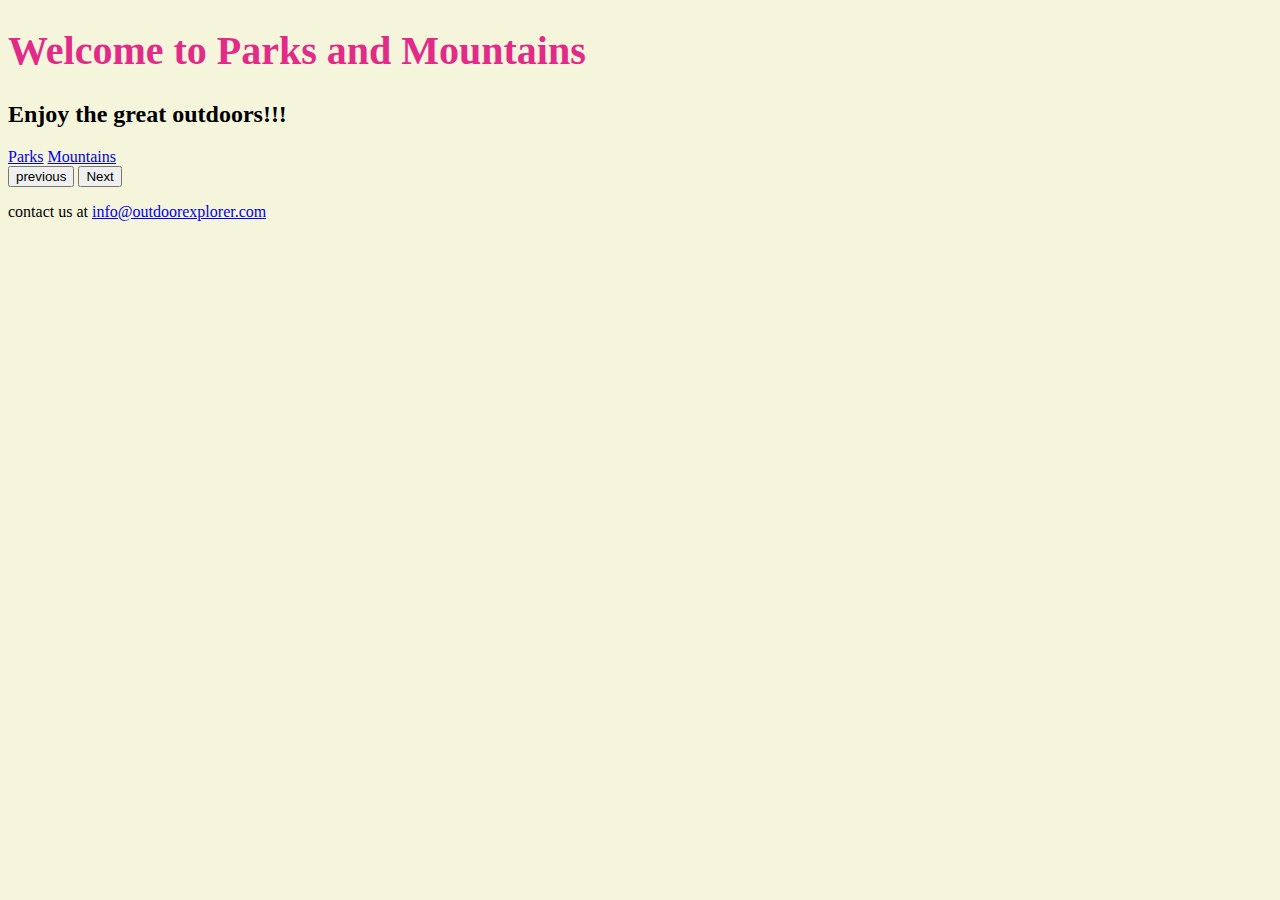
==== Capstone2/index.html @ 16a5cd6e "dv" ====
<!DOCTYPE html>
<html lang="en">
<head>
    <meta charset="UTF-8">
    <meta name="viewport" content="width=device-width, initial-scale=1.0">
    <title>home</title>
    <link rel="stylesheet" href="./main.css">
    <script src="./scripts/locationData.js"></script>
    <script src="./scripts/nationalParkData.js"></script>
    <script src="./scripts/parkTypeData.js"></script>
</head>
<body>
    
</body>
</html>
<h1>Welcome to Parks and Mountains</h1>
<h2>Enjoy the great outdoors!!!</h2>

<a href="parks.html">Parks</a>
<a href="mountains.html">Mountains</a>

</body>

</html>
</nav>
<main>
    <section id="slider-container">
        <!--images will be added dynamically here
        -->
        </section>
        <button onclick="preSlide()">previous</button>
        <button onclick="nextSlide()">Next</button>
        </main>
        <footer>
<p>contact us at <a href="mailto:info@doorexplorer.com">info@outdoorexplorer.com</a></p>
</footer>
<body>
    <html>
---- Capstone2/main.css ----
body{
    background-color: beige;
    font-family: "Times New Roman",Times serif;
}

h1{
color:rgb(226, 43, 137);
font-size:40px;
}

.navone{
    background-color: #FFFFFF;
    border: 8px solid;
    border-radius: 30px;
    box-shadow: #a9a9a9 4px 4px 0 0;
    color: #43151c;
    cursor: pointer;
    display: inline-block;
    font-weight: 600;
    font-size: 5px;
    padding: 0 90px;
    line-height: 70px;
    margin-left: 50px;
    margin-top: 10px;
    text-decoration: none;
}
.button{
    font-size: 50px;
    text-decoration: none;
}

.navtwo{
    background-color: #FFFFFF;
    border: 8px solid;
    border-radius: 30px;
    box-shadow: #A9a9a9;
    color: #433715;
    cursor: pointer;
    display: inline-block;
    font-weight: 600;
    
}
}
}
}

}
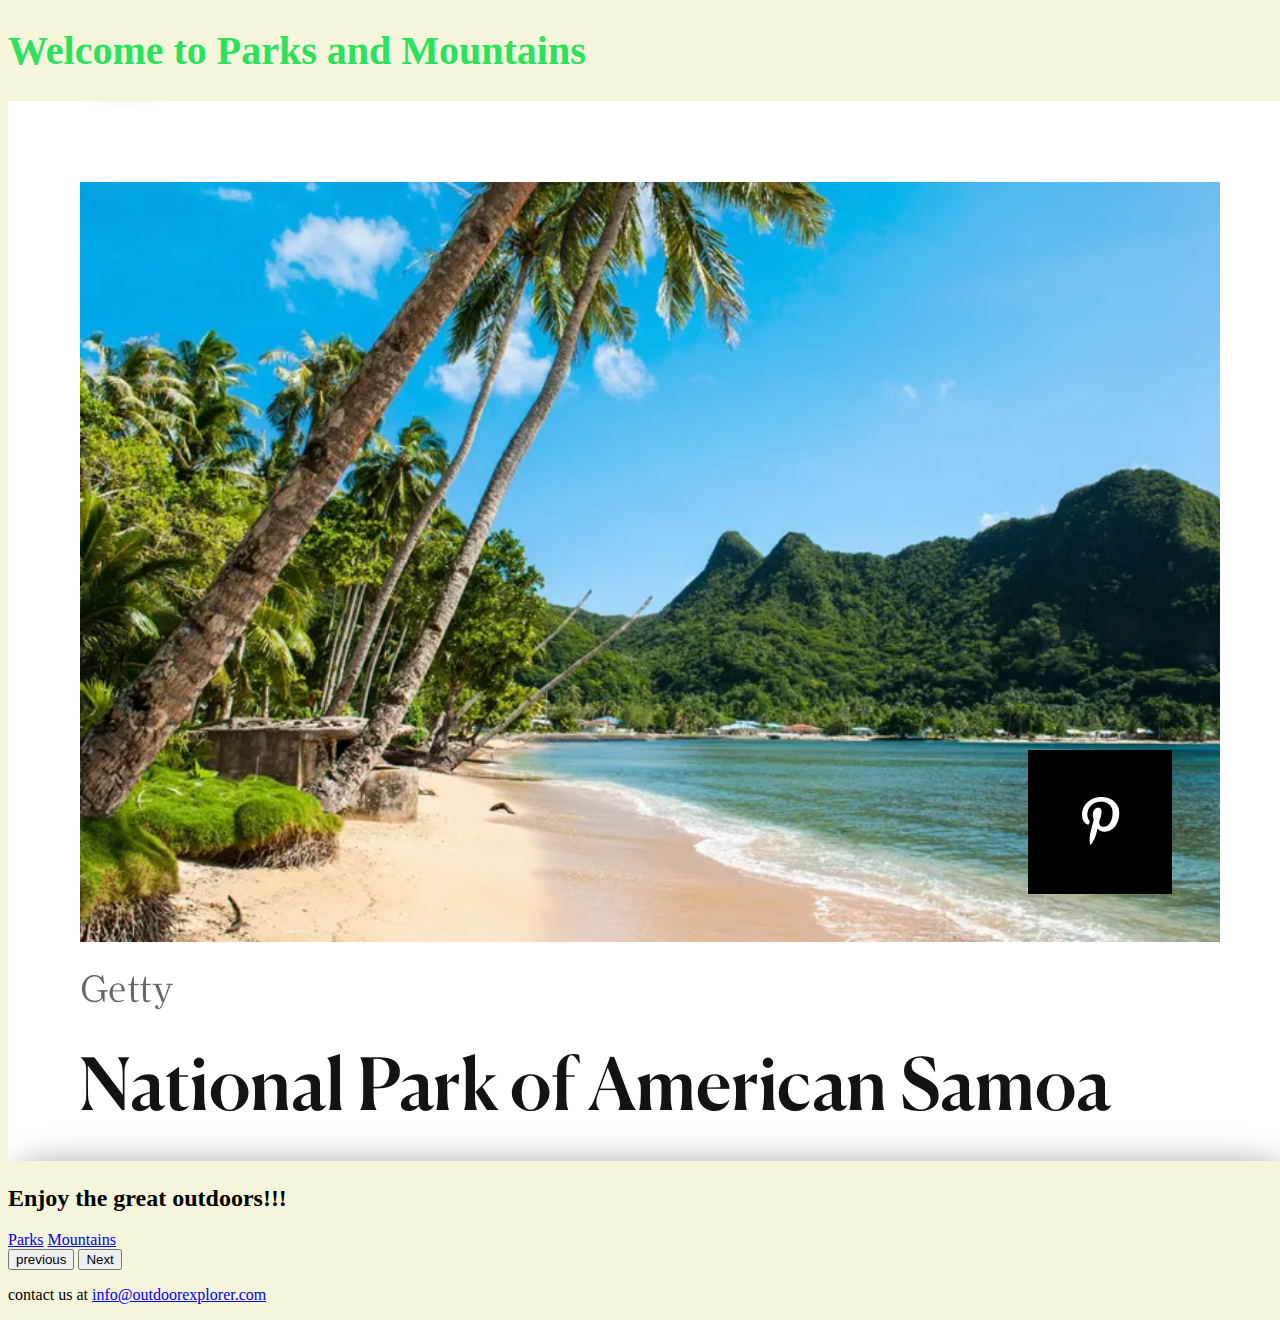
==== commit d15e8136: "hello" ====
--- a/Capstone2/index.html
+++ b/Capstone2/index.html
@@ -14,6 +14,7 @@
 </body>
 </html>
 <h1>Welcome to Parks and Mountains</h1>
+<img src="./images/Park.jpg">
 <h2>Enjoy the great outdoors!!!</h2>
 
 <a href="parks.html">Parks</a>
--- a/Capstone2/main.css
+++ b/Capstone2/main.css
@@ -4,16 +4,16 @@
 }
 
 h1{
-color:rgb(226, 43, 137);
+color:rgb(43, 226, 92);
 font-size:40px;
 }
 
 .navone{
-    background-color: #FFFFFF;
+    background-color: #ffffff;
     border: 8px solid;
     border-radius: 30px;
     box-shadow: #a9a9a9 4px 4px 0 0;
-    color: #43151c;
+    color: #431533;
     cursor: pointer;
     display: inline-block;
     font-weight: 600;
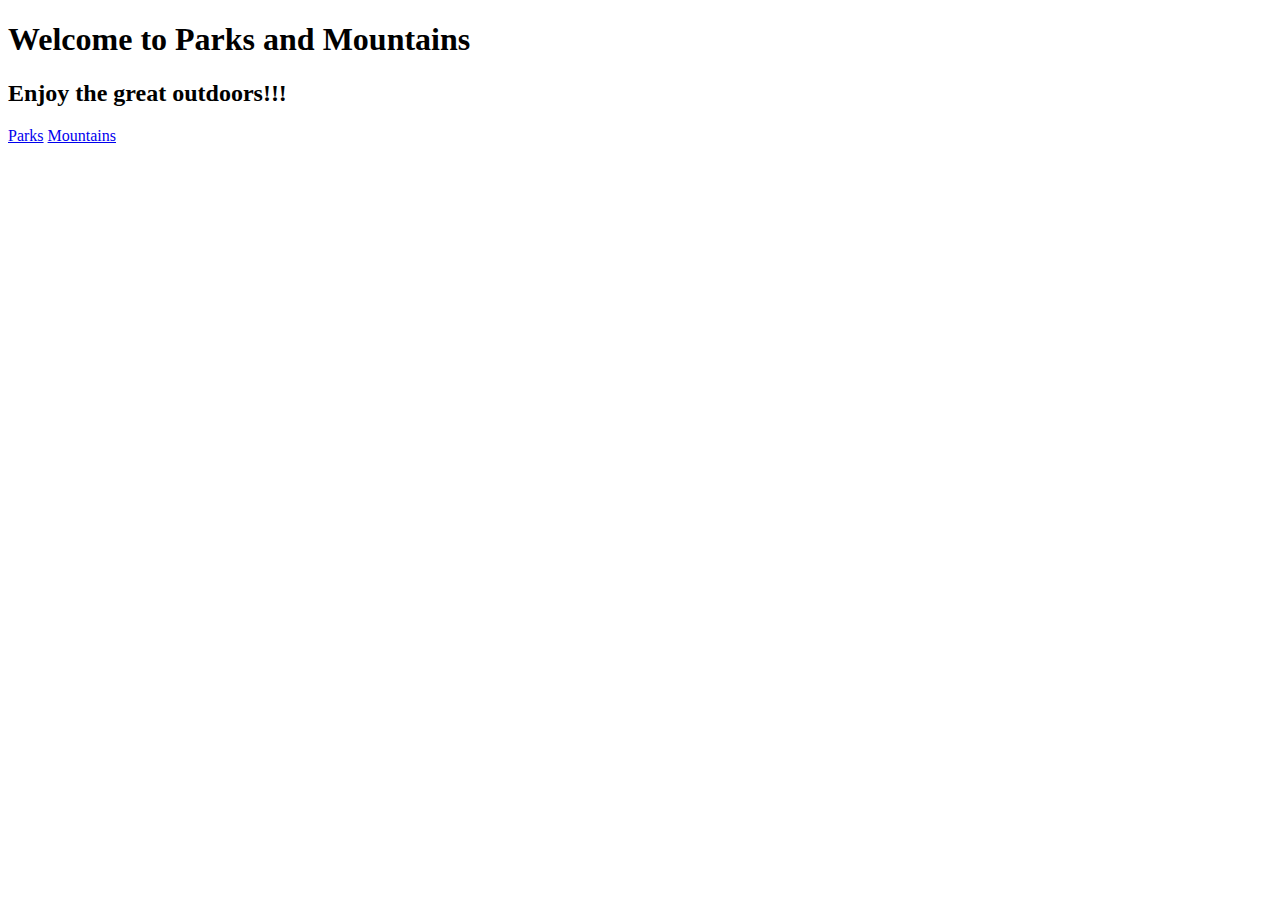
==== commit c233bdff: "hello" ====
--- a/Capstone2/index.html
+++ b/Capstone2/index.html
@@ -3,37 +3,19 @@
 <head>
     <meta charset="UTF-8">
     <meta name="viewport" content="width=device-width, initial-scale=1.0">
-    <title>home</title>
-    <link rel="stylesheet" href="./main.css">
-    <script src="./scripts/locationData.js"></script>
-    <script src="./scripts/nationalParkData.js"></script>
-    <script src="./scripts/parkTypeData.js"></script>
+    <title>Home</title>
+
+    <link href="https://cdn.jsdelivr.net/npm/bootstrap@5.3.2/dist/css/bootstrap.min.css" rel="stylesheet" integrity="sha384-T3c6CoIi6uLrA9TneNEoa7RxnatzjcDSCmG1MXxSR1GAsXEV/Dwwykc2MPK8M2HN" crossorigin="anonymous">
+    <link rel="stylesheet" href="./styles/main.css">
+    <script src="https://cdn.jsdelivr.net/npm/bootstrap@5.3.2/dist/js/bootstrap.bundle.min.js" integrity="sha384-C6RzsynM9kWDrMNeT87bh95OGNyZPhcTNXj1NW7RuBCsyN/o0jlpcV8Qyq46cDfL" crossorigin="anonymous"></script>
+
+    <script src="./scripts/main.js"></script>
 </head>
+
 <body>
-    
+    <h1>Welcome to Parks and Mountains</h1>
+    <h2>Enjoy the great outdoors!!!</h2>
+    <a href="parks.html">Parks</a>
+    <a href="mountains.html">Mountains</a>
 </body>
-</html>
-<h1>Welcome to Parks and Mountains</h1>
-<img src="./images/Park.jpg">
-<h2>Enjoy the great outdoors!!!</h2>
-
-<a href="parks.html">Parks</a>
-<a href="mountains.html">Mountains</a>
-
-</body>
-
-</html>
-</nav>
-<main>
-    <section id="slider-container">
-        <!--images will be added dynamically here
-        -->
-        </section>
-        <button onclick="preSlide()">previous</button>
-        <button onclick="nextSlide()">Next</button>
-        </main>
-        <footer>
-<p>contact us at <a href="mailto:info@doorexplorer.com">info@outdoorexplorer.com</a></p>
-</footer>
-<body>
-    <html>
+</html>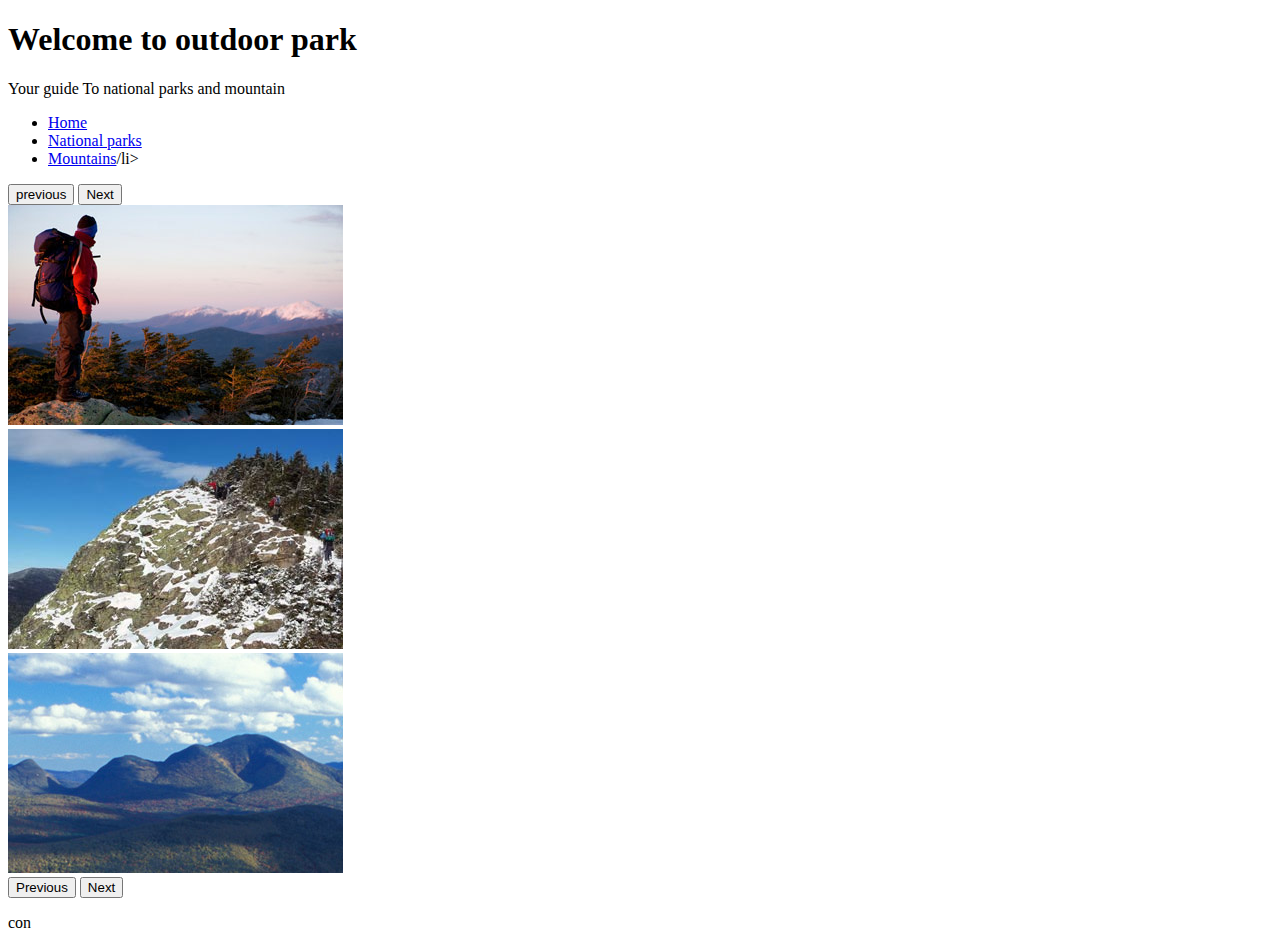
==== commit ae122001: "updates" ====
--- a/Capstone2/index.html
+++ b/Capstone2/index.html
@@ -3,19 +3,53 @@
 <head>
     <meta charset="UTF-8">
     <meta name="viewport" content="width=device-width, initial-scale=1.0">
-    <title>Home</title>
+    <title>Outdoor Park</title>
+    <link rel="stylesheet"href="style.css">
+    <link href="https://cdn.jsdelivr.net/npm/bootstrap@5.3.2/dist/css/bootstrap.min.css" rel="stylesheet" integrity="sha384-T3c6CoIi6uLrA9TneNEoa7RxnatzjcDSCmG1MXxSR1GAsXEV/Dwwykc2MPK8M2HN" crossorigin="anonymous">
+    <script src="https://cdn.jsdelivr.net/npm/bootstrap@5.3.2/dist/js/bootstrap.bundle.min.js" integrity="sha384-C6RzsynM9kWDrMNeT87bh95OGNyZPhcTNXj1NW7RuBCsyN/o0jlpcV8Qyq46cDfL" crossorigin="anonymous"></script>
+    </head>
+    <body>
+        <header>
+            <h1>Welcome to outdoor park</h1>
+            <p>Your guide To national parks and mountain</p>
+            </header>
+            <nav>
+                <ul>
+                    <li><a href="index.html">Home</a></li>
+                    <li><a href="parks.html">National parks</a></li>
+                    <li><a href="mountains.html">Mountains</a>/li>
+                        </ul>
+                        </nav>
+                        <main>
+                        </section id="slider-container">
+                        <!--images will be add dynamically here -->
+                    </section>
+                    <button onclick="prevSlide()">previous</button>
+                    <button onclick="nextSlide()">Next</button>
+                    </main>
+                    <div id="carouselExample" class="carousel slide">
+                        <div class="carousel-inner">
+                          <div class="carousel-item active">
+                            <img src="./images/Bond-StoryImage_3.jpg" class="d-block w-100" alt="...">
+                          </div>
+                          <div class="carousel-item">
+                            <img src="./images/Flume-StoryImg_2.jpg" class="d-block w-100" alt="...">
+                          </div>
+                          <div class="carousel-item">
+                            <img src="./images/Carrigain-StoryImage_2.jpg" class="d-block w-100" alt="...">
+                          </div>
+                        </div>
+                        <button class="carousel-control-prev" type="button" data-bs-target="#carouselExample" data-bs-slide="prev">
+                          <span class="carousel-control-prev-icon" aria-hidden="true"></span>
+                          <span class="visually-hidden">Previous</span>
+                        </button>
+                        <button class="carousel-control-next" type="button" data-bs-target="#carouselExample" data-bs-slide="next">
+                          <span class="carousel-control-next-icon" aria-hidden="true"></span>
+                          <span class="visually-hidden">Next</span>
+                        </button>
+                      </div>
+                    <footer>
+                        <p>con</p>
+                        
 
-    <link href="https://cdn.jsdelivr.net/npm/bootstrap@5.3.2/dist/css/bootstrap.min.css" rel="stylesheet" integrity="sha384-T3c6CoIi6uLrA9TneNEoa7RxnatzjcDSCmG1MXxSR1GAsXEV/Dwwykc2MPK8M2HN" crossorigin="anonymous">
-    <link rel="stylesheet" href="./styles/main.css">
-    <script src="https://cdn.jsdelivr.net/npm/bootstrap@5.3.2/dist/js/bootstrap.bundle.min.js" integrity="sha384-C6RzsynM9kWDrMNeT87bh95OGNyZPhcTNXj1NW7RuBCsyN/o0jlpcV8Qyq46cDfL" crossorigin="anonymous"></script>
-
-    <script src="./scripts/main.js"></script>
-</head>
-
-<body>
-    <h1>Welcome to Parks and Mountains</h1>
-    <h2>Enjoy the great outdoors!!!</h2>
-    <a href="parks.html">Parks</a>
-    <a href="mountains.html">Mountains</a>
-</body>
-</html>+   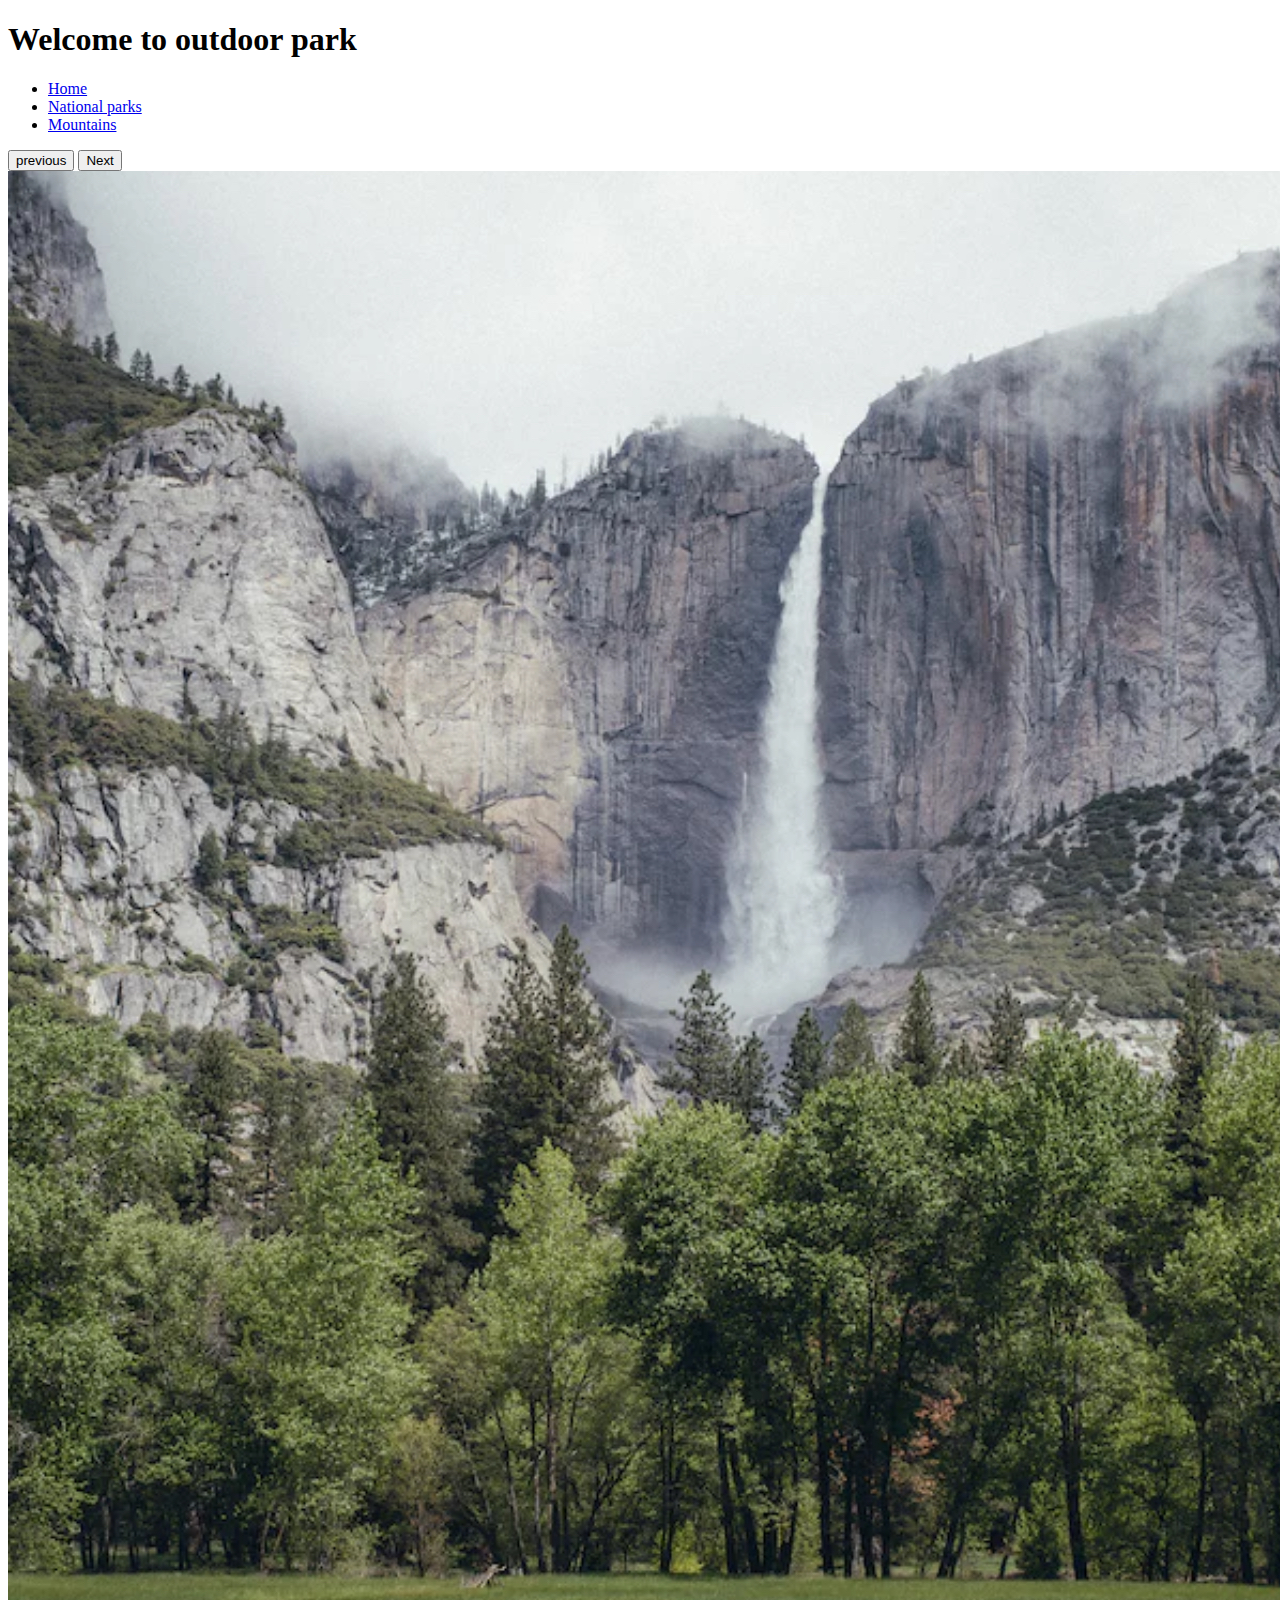
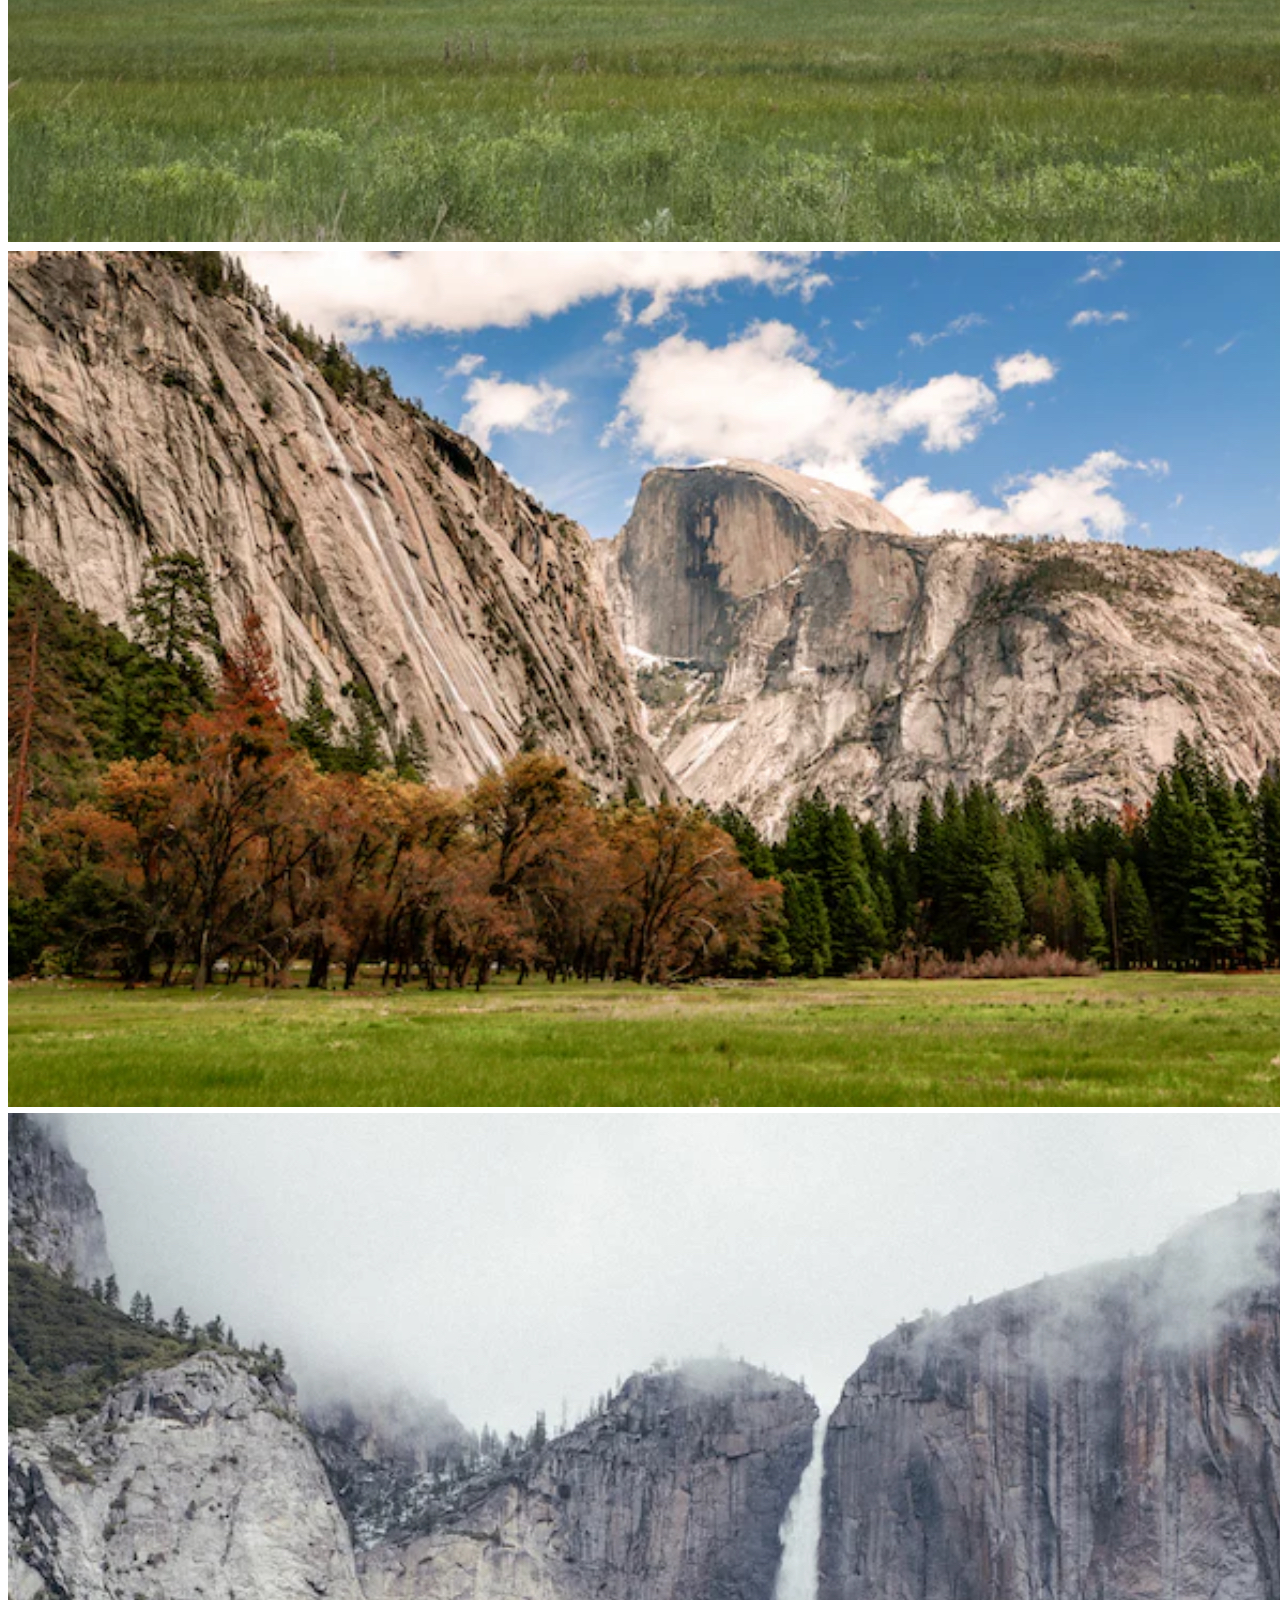
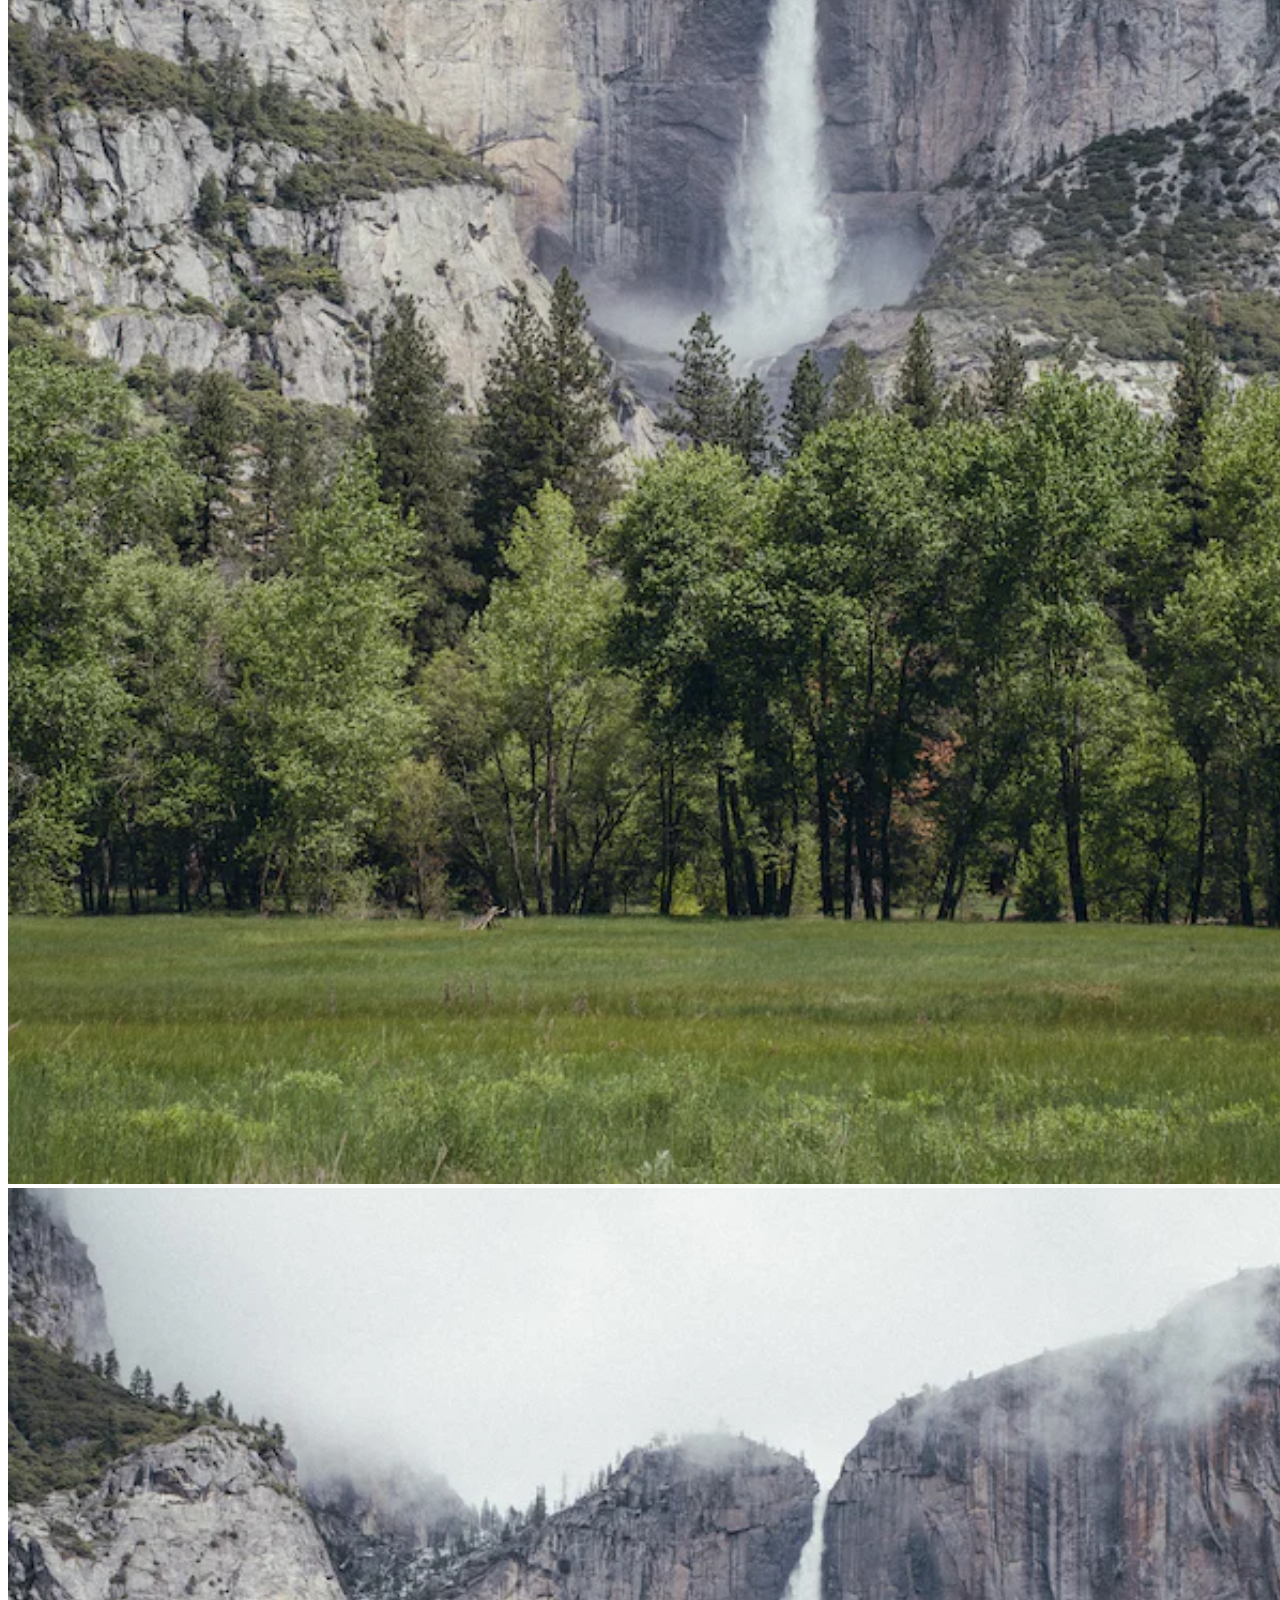
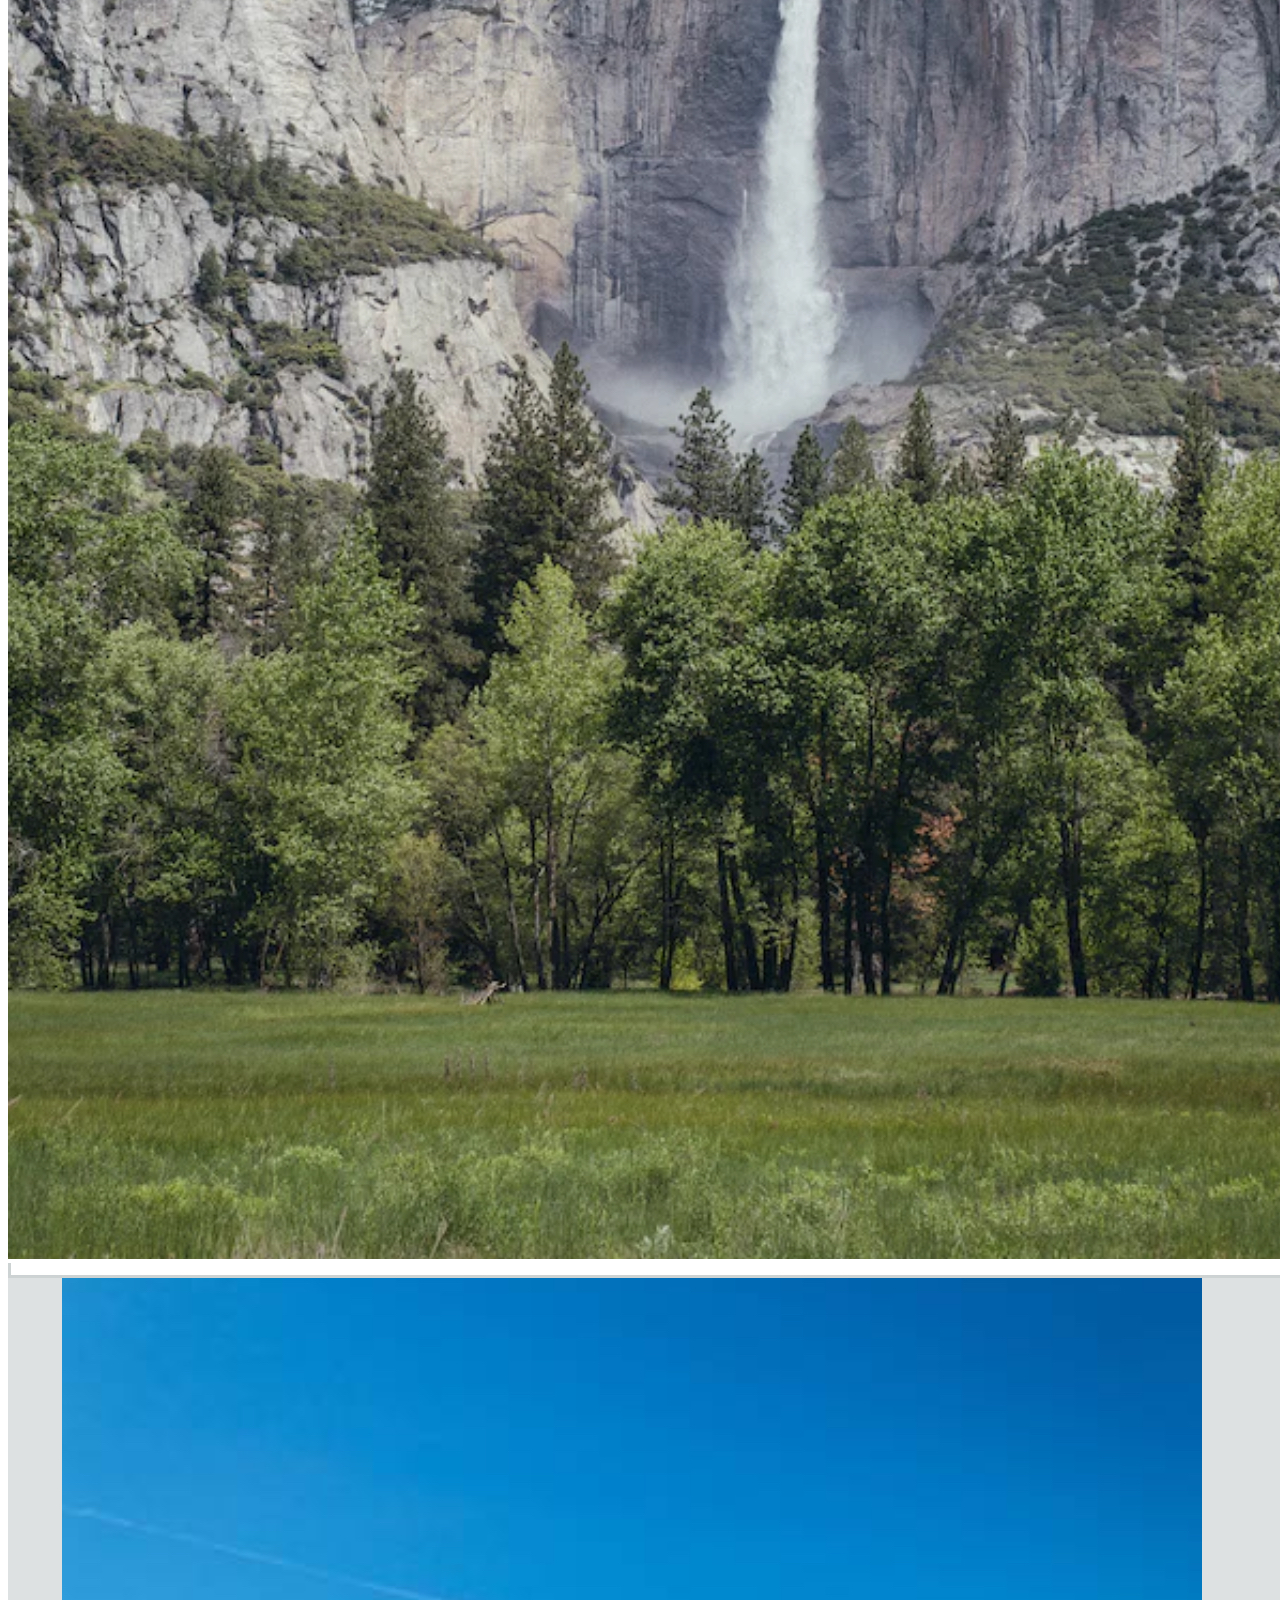
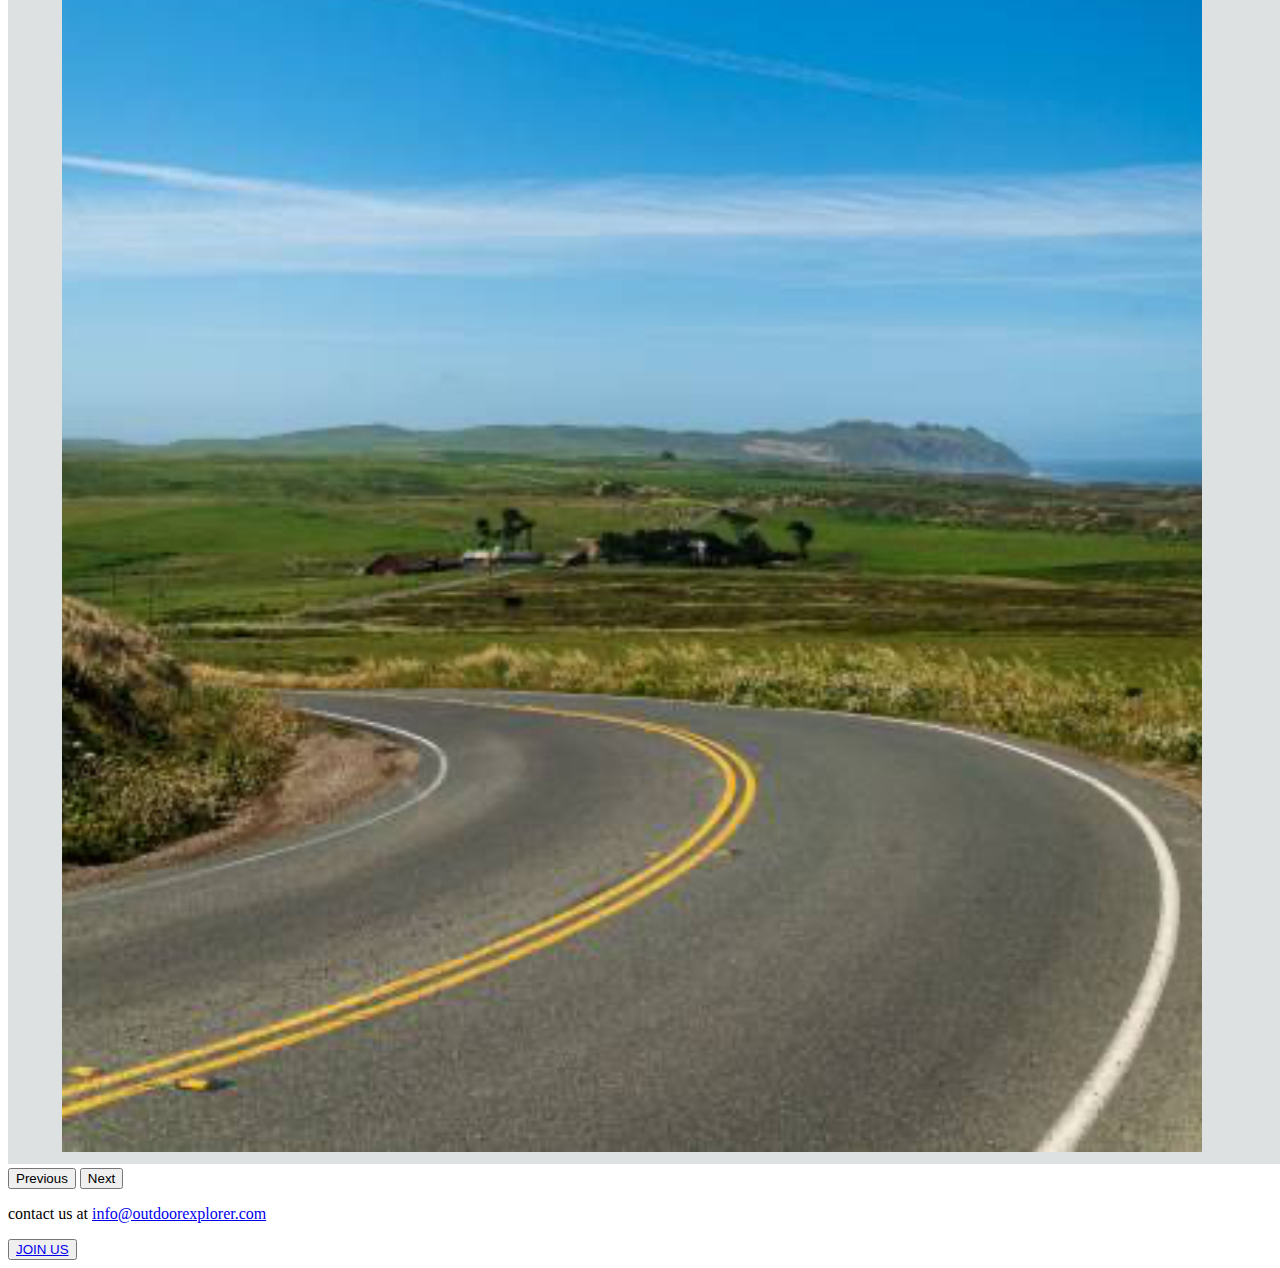
==== commit e1f0bad1: "diva parks" ====
--- a/Capstone2/index.html
+++ b/Capstone2/index.html
@@ -11,13 +11,13 @@
     <body>
         <header>
             <h1>Welcome to outdoor park</h1>
-            <p>Your guide To national parks and mountain</p>
+            
             </header>
             <nav>
                 <ul>
                     <li><a href="index.html">Home</a></li>
                     <li><a href="parks.html">National parks</a></li>
-                    <li><a href="mountains.html">Mountains</a>/li>
+                    <li><a href="mountains.html">Mountains</a></li>
                         </ul>
                         </nav>
                         <main>
@@ -30,13 +30,17 @@
                     <div id="carouselExample" class="carousel slide">
                         <div class="carousel-inner">
                           <div class="carousel-item active">
-                            <img src="./images/Bond-StoryImage_3.jpg" class="d-block w-100" alt="...">
+                            <img src="./images/park3.jpg" class="d-block w-100" alt="...">
                           </div>
                           <div class="carousel-item">
-                            <img src="./images/Flume-StoryImg_2.jpg" class="d-block w-100" alt="...">
+                            <img src="./images/park6.jpg" class="d-block w-100" alt="...">
                           </div>
                           <div class="carousel-item">
-                            <img src="./images/Carrigain-StoryImage_2.jpg" class="d-block w-100" alt="...">
+                            <img src="./images/park2.jpg" class="d-block w-100" alt="...">
+                            <img src="./images/park4.jpg" class="d-block w-100" alt="...">
+                          </div>
+                          <div class="carousel-item">
+                            <img src="./images/park5.jpg" class="d-block w-100" alt="...">
                           </div>
                         </div>
                         <button class="carousel-control-prev" type="button" data-bs-target="#carouselExample" data-bs-slide="prev">
@@ -49,7 +53,11 @@
                         </button>
                       </div>
                     <footer>
-                        <p>con</p>
+                        <p>contact us at <a href="mailto:info@outdoorexplorer.com">info@outdoorexplorer.com</a></p>
+                        <button class="cn"><a href="#">JOIN US</a></button>
+                        </footer>
+                        </body>
+                        </html>
                         
 
    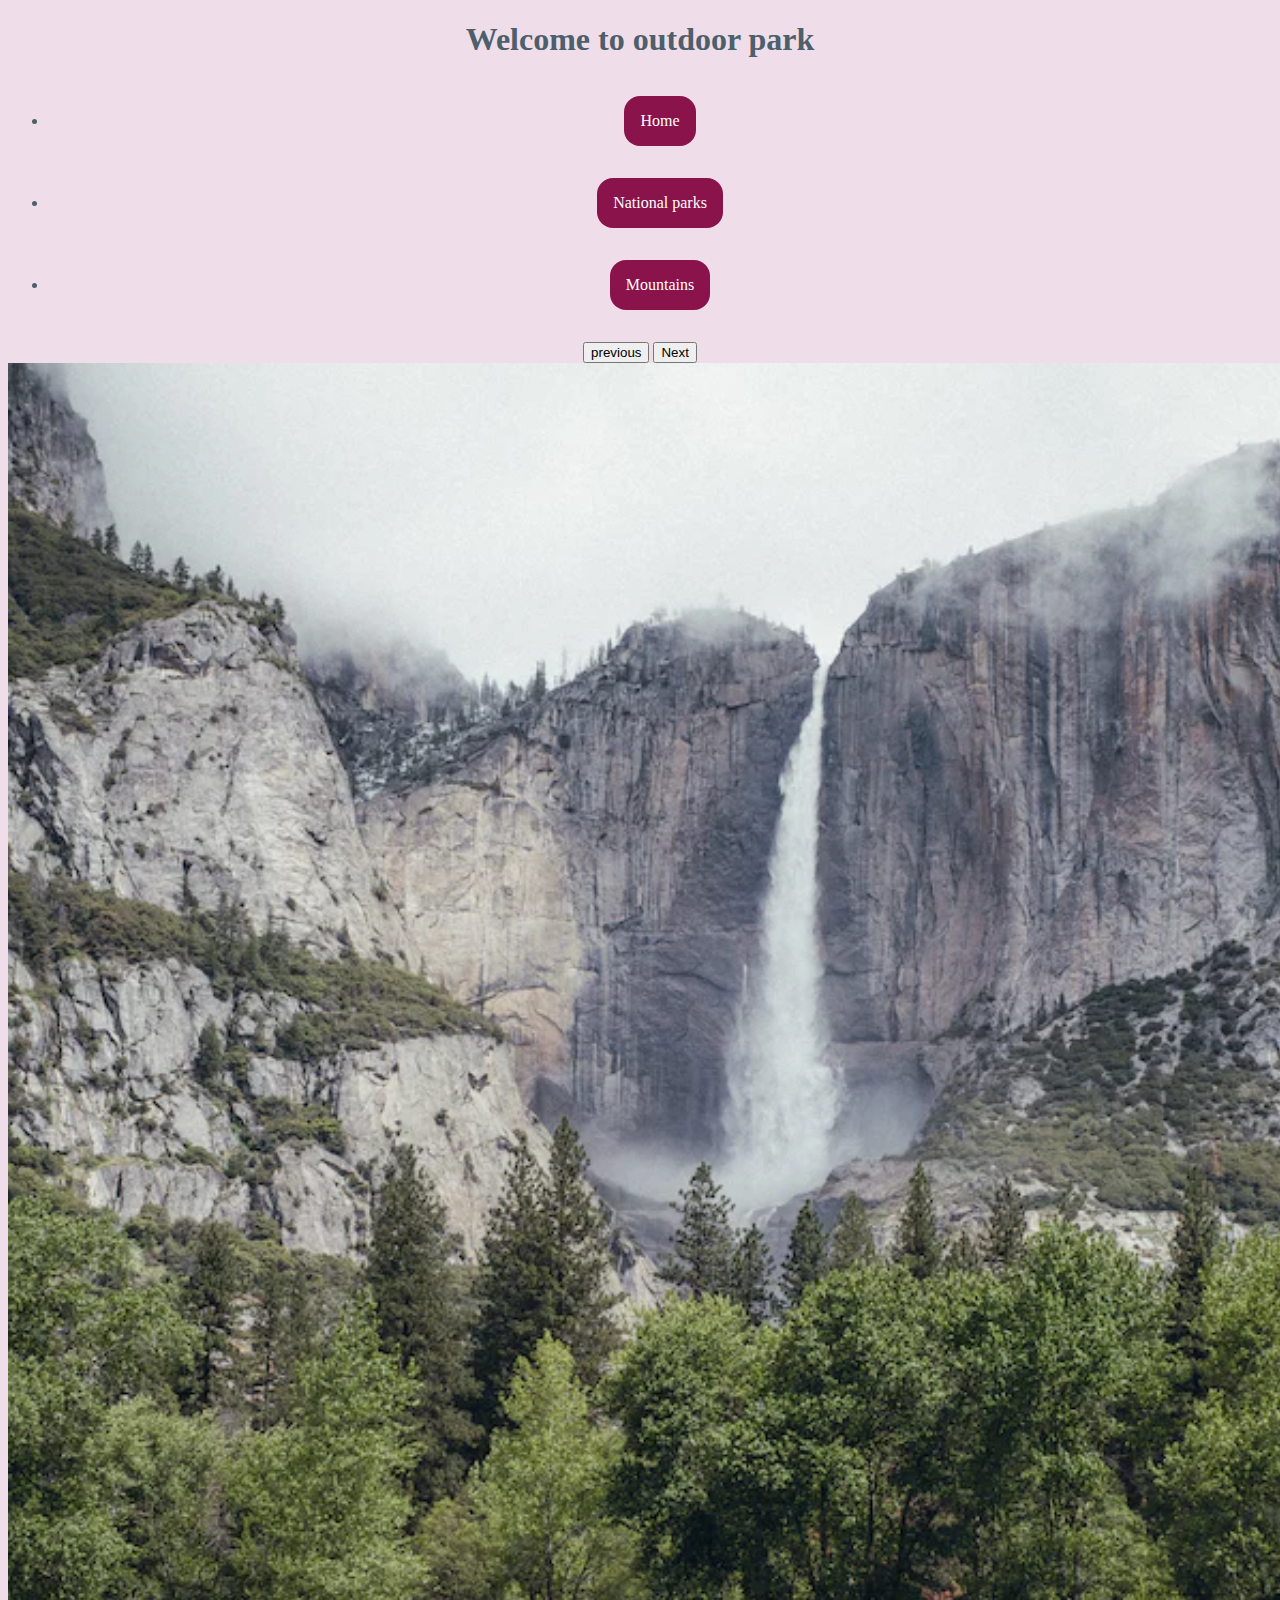
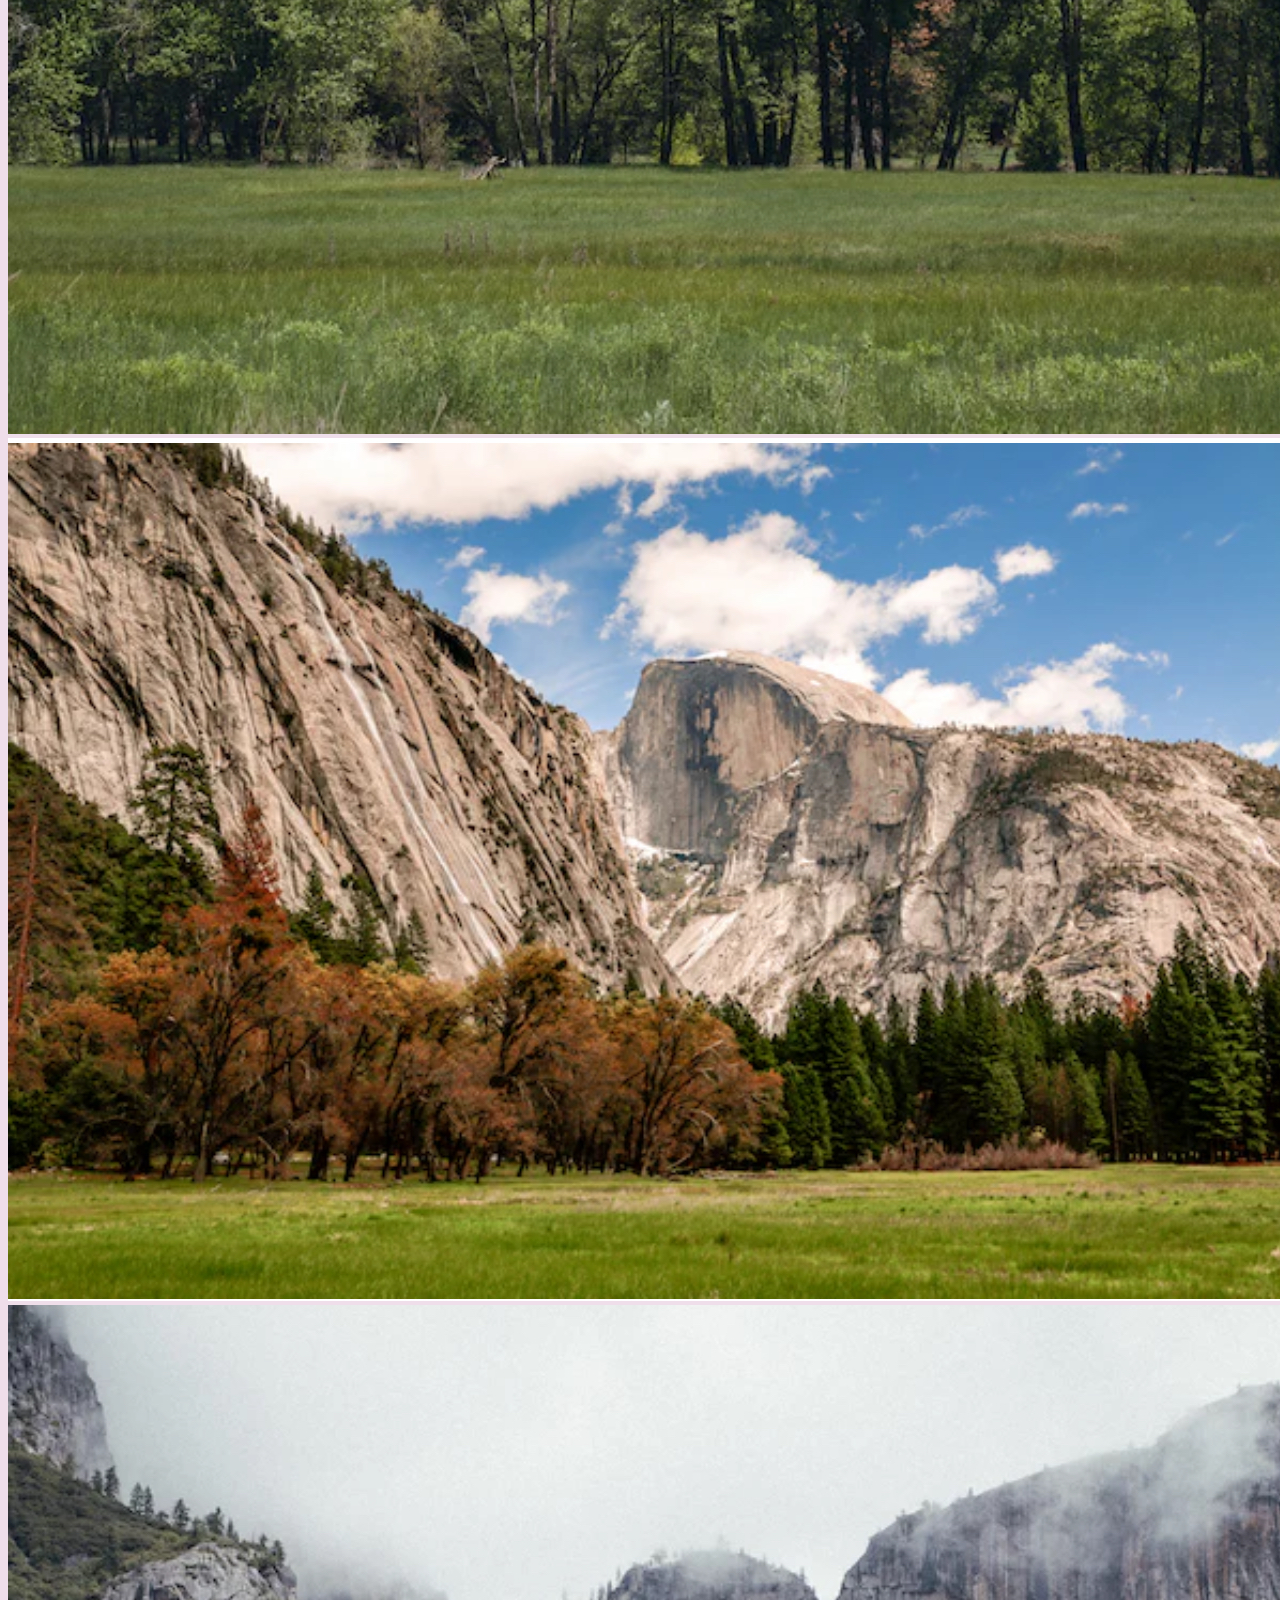
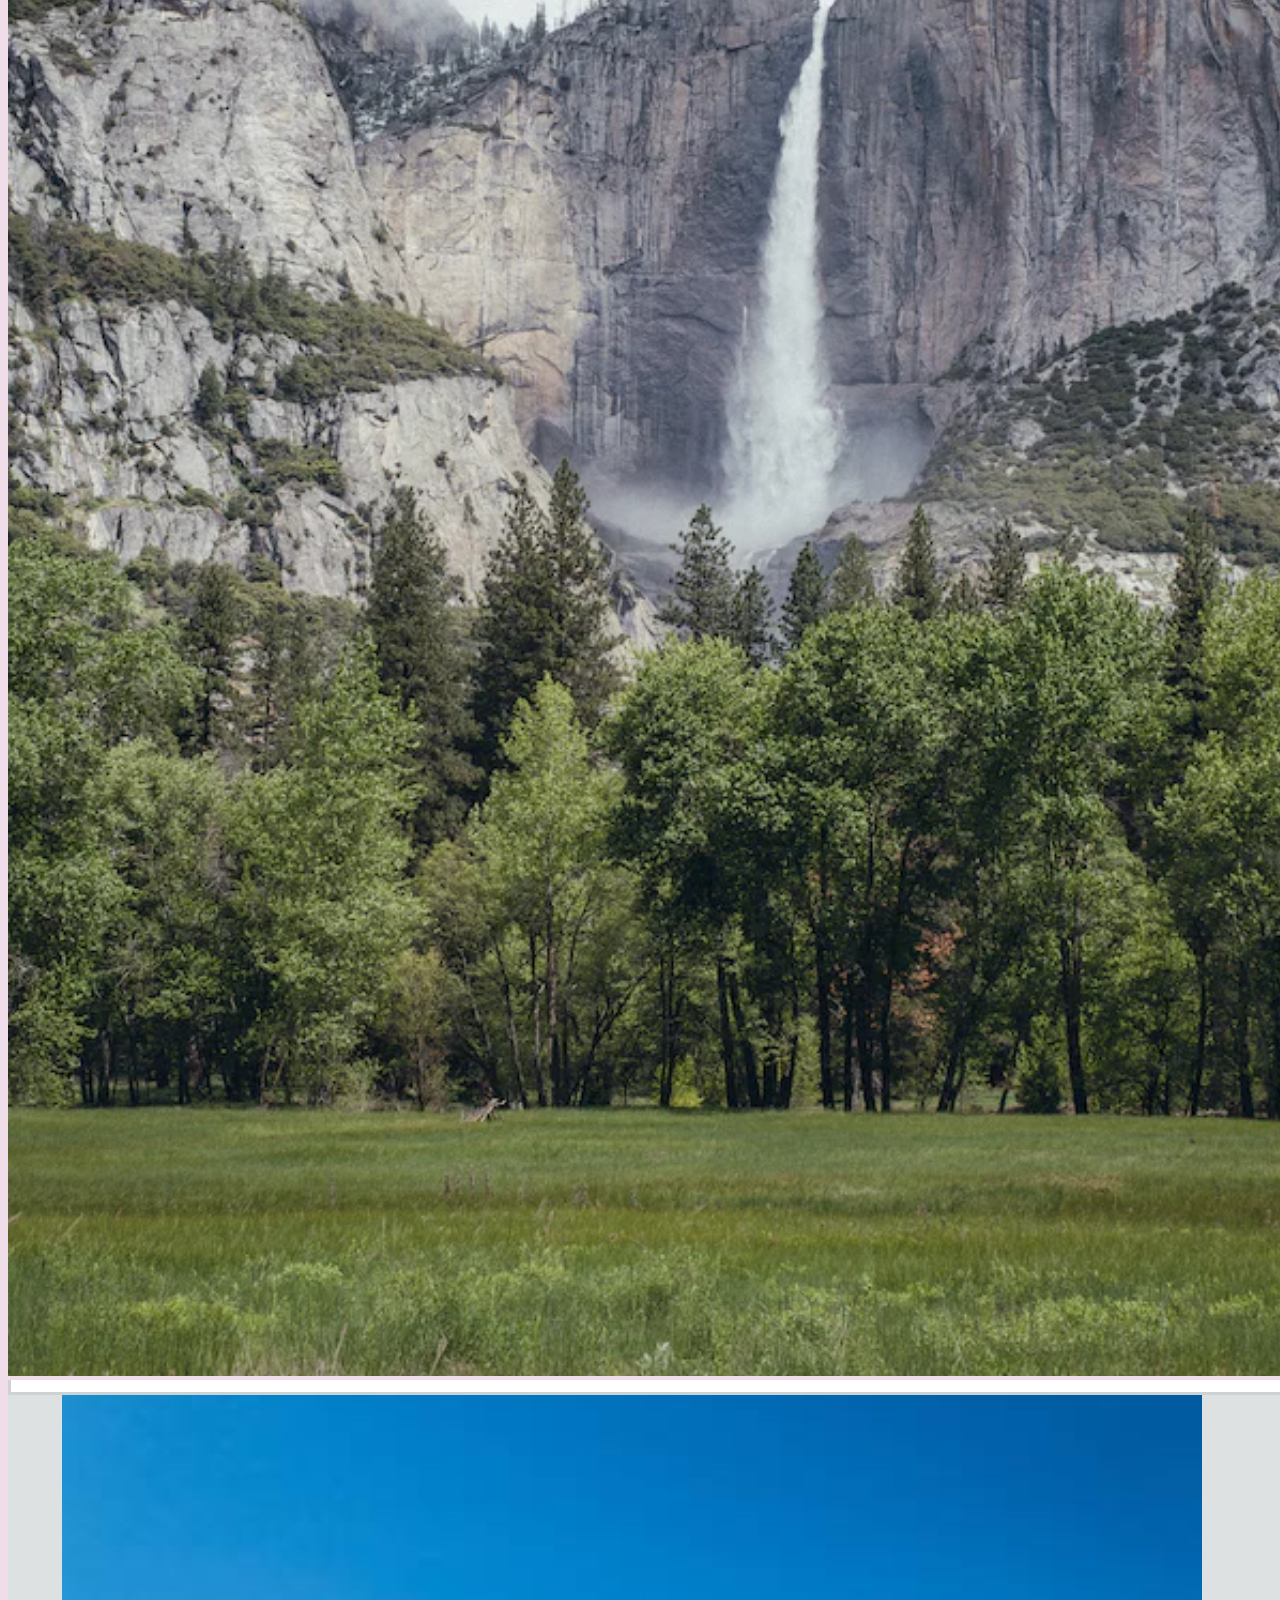
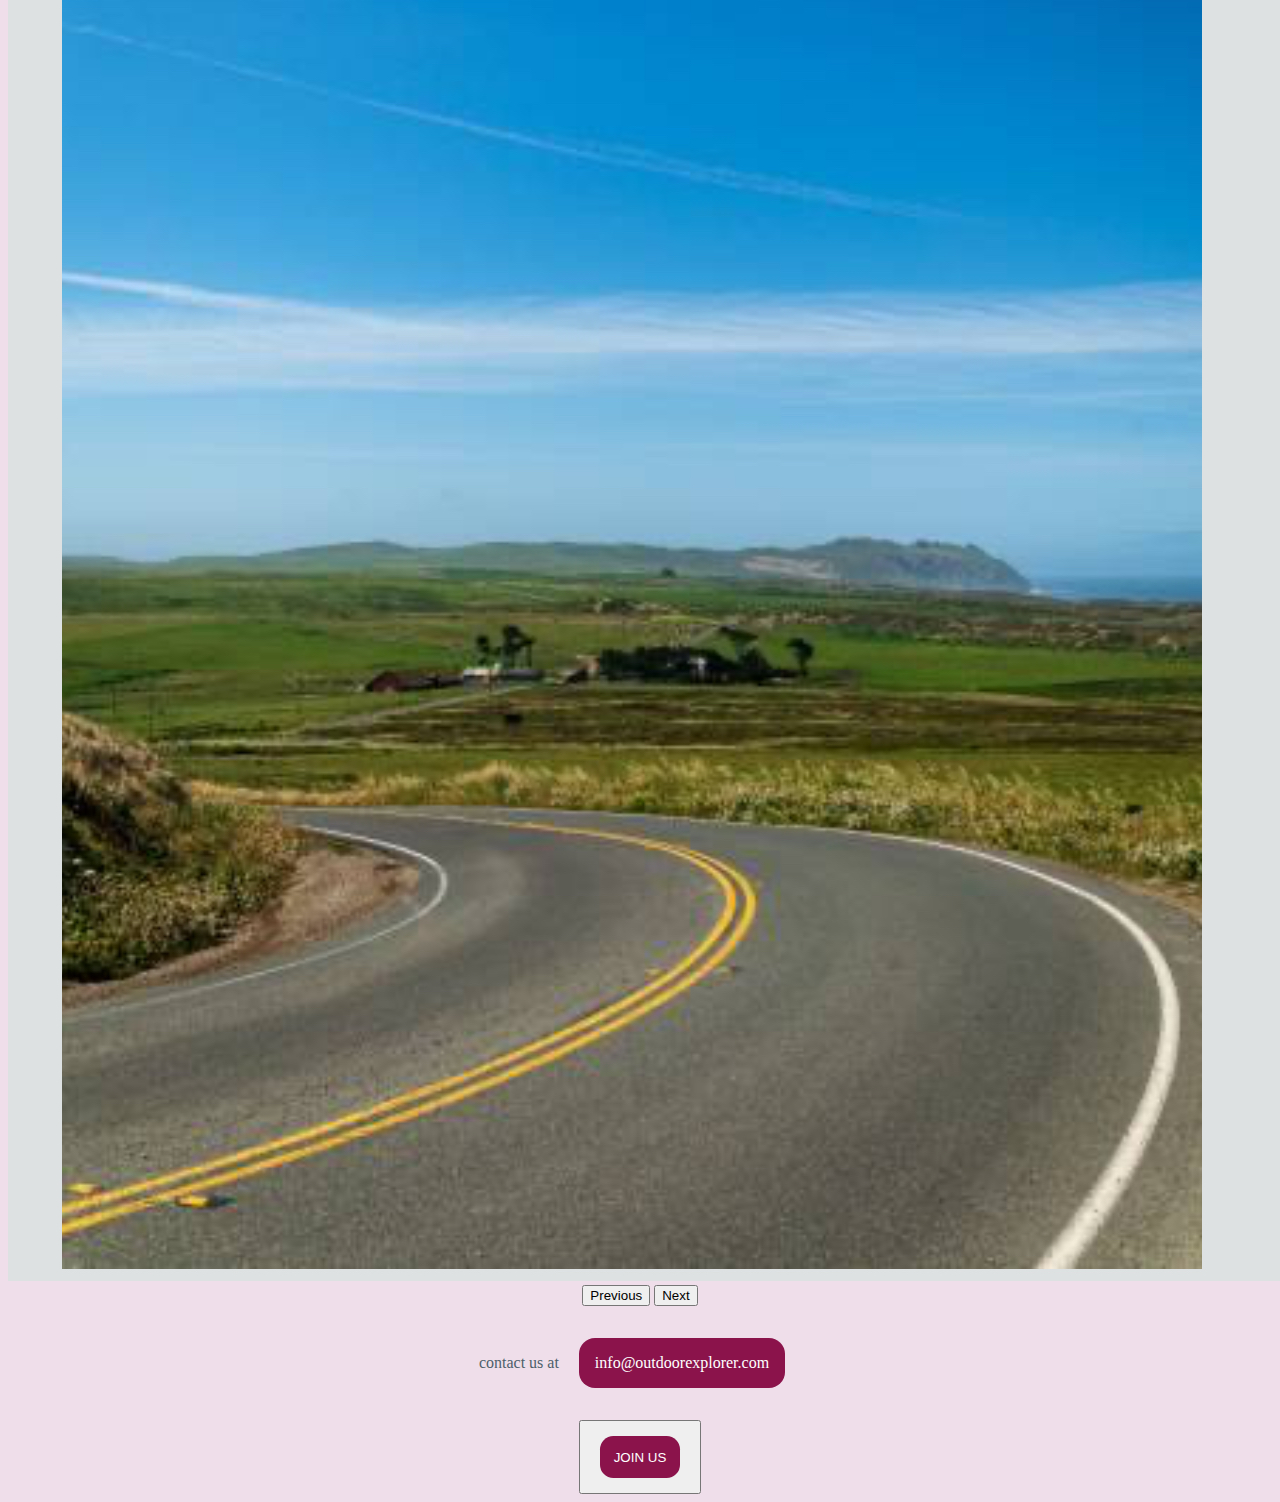
==== commit 7f998f8a: "Hello park" ====
--- a/Capstone2/index.html
+++ b/Capstone2/index.html
@@ -4,7 +4,7 @@
     <meta charset="UTF-8">
     <meta name="viewport" content="width=device-width, initial-scale=1.0">
     <title>Outdoor Park</title>
-    <link rel="stylesheet"href="style.css">
+    <link rel="stylesheet"href="main.css">
     <link href="https://cdn.jsdelivr.net/npm/bootstrap@5.3.2/dist/css/bootstrap.min.css" rel="stylesheet" integrity="sha384-T3c6CoIi6uLrA9TneNEoa7RxnatzjcDSCmG1MXxSR1GAsXEV/Dwwykc2MPK8M2HN" crossorigin="anonymous">
     <script src="https://cdn.jsdelivr.net/npm/bootstrap@5.3.2/dist/js/bootstrap.bundle.min.js" integrity="sha384-C6RzsynM9kWDrMNeT87bh95OGNyZPhcTNXj1NW7RuBCsyN/o0jlpcV8Qyq46cDfL" crossorigin="anonymous"></script>
     </head>
@@ -30,17 +30,17 @@
                     <div id="carouselExample" class="carousel slide">
                         <div class="carousel-inner">
                           <div class="carousel-item active">
-                            <img src="./images/park3.jpg" class="d-block w-100" alt="...">
+                            <img src="./images/park3.jpg" class="d-block w-100 " alt="...">
                           </div>
                           <div class="carousel-item">
-                            <img src="./images/park6.jpg" class="d-block w-100" alt="...">
+                            <img src="./images/park6.jpg" class="d-block w-100 " alt="...">
                           </div>
                           <div class="carousel-item">
-                            <img src="./images/park2.jpg" class="d-block w-100" alt="...">
-                            <img src="./images/park4.jpg" class="d-block w-100" alt="...">
+                            <img src="./images/park2.jpg" class="d-block w-100 " alt="...">
+                            
                           </div>
                           <div class="carousel-item">
-                            <img src="./images/park5.jpg" class="d-block w-100" alt="...">
+                            <img src="./images/park5.jpg" class="d-block w-100  " alt="...">
                           </div>
                         </div>
                         <button class="carousel-control-prev" type="button" data-bs-target="#carouselExample" data-bs-slide="prev">
--- a/Capstone2/main.css
+++ b/Capstone2/main.css
@@ -0,0 +1,44 @@
+
+
+body{
+    background-color: rgb(239, 222, 234);
+    color: saddlebrown;
+    color: rgb(77, 95, 107);
+    font-family: Cambria, Cochin, Georgia, Times, 'Times New Roman', serif;
+    text-align: center;
+    vertical-align: top;
+}
+.card{
+    width: 29vw;
+    border: 1px salmon;
+    margin: 0.1em 0.1em 0 0;
+    display: inline-block;
+    vertical-align: top;
+    min-height: 26vh;
+    font-size: 4vh
+}
+a{
+    text-decoration: none;
+    display: inline-block;
+    margin: 1em;
+    color: rgb(255, 255, 255);
+    background-color: rgb(139, 19, 75);
+    padding: 1em;
+    border-radius: 1em;;
+}
+a:hover{
+    text-decoration: underline;
+    color: rgb(25, 0, 255);
+}
+select{
+    margin: 1em;
+    padding: 1em;
+    border-radius: 3em;
+}
+/* option{
+    padding: 1em;
+    margin: 1em;
+} */
+.carousel-item img{
+    height: 40;
+}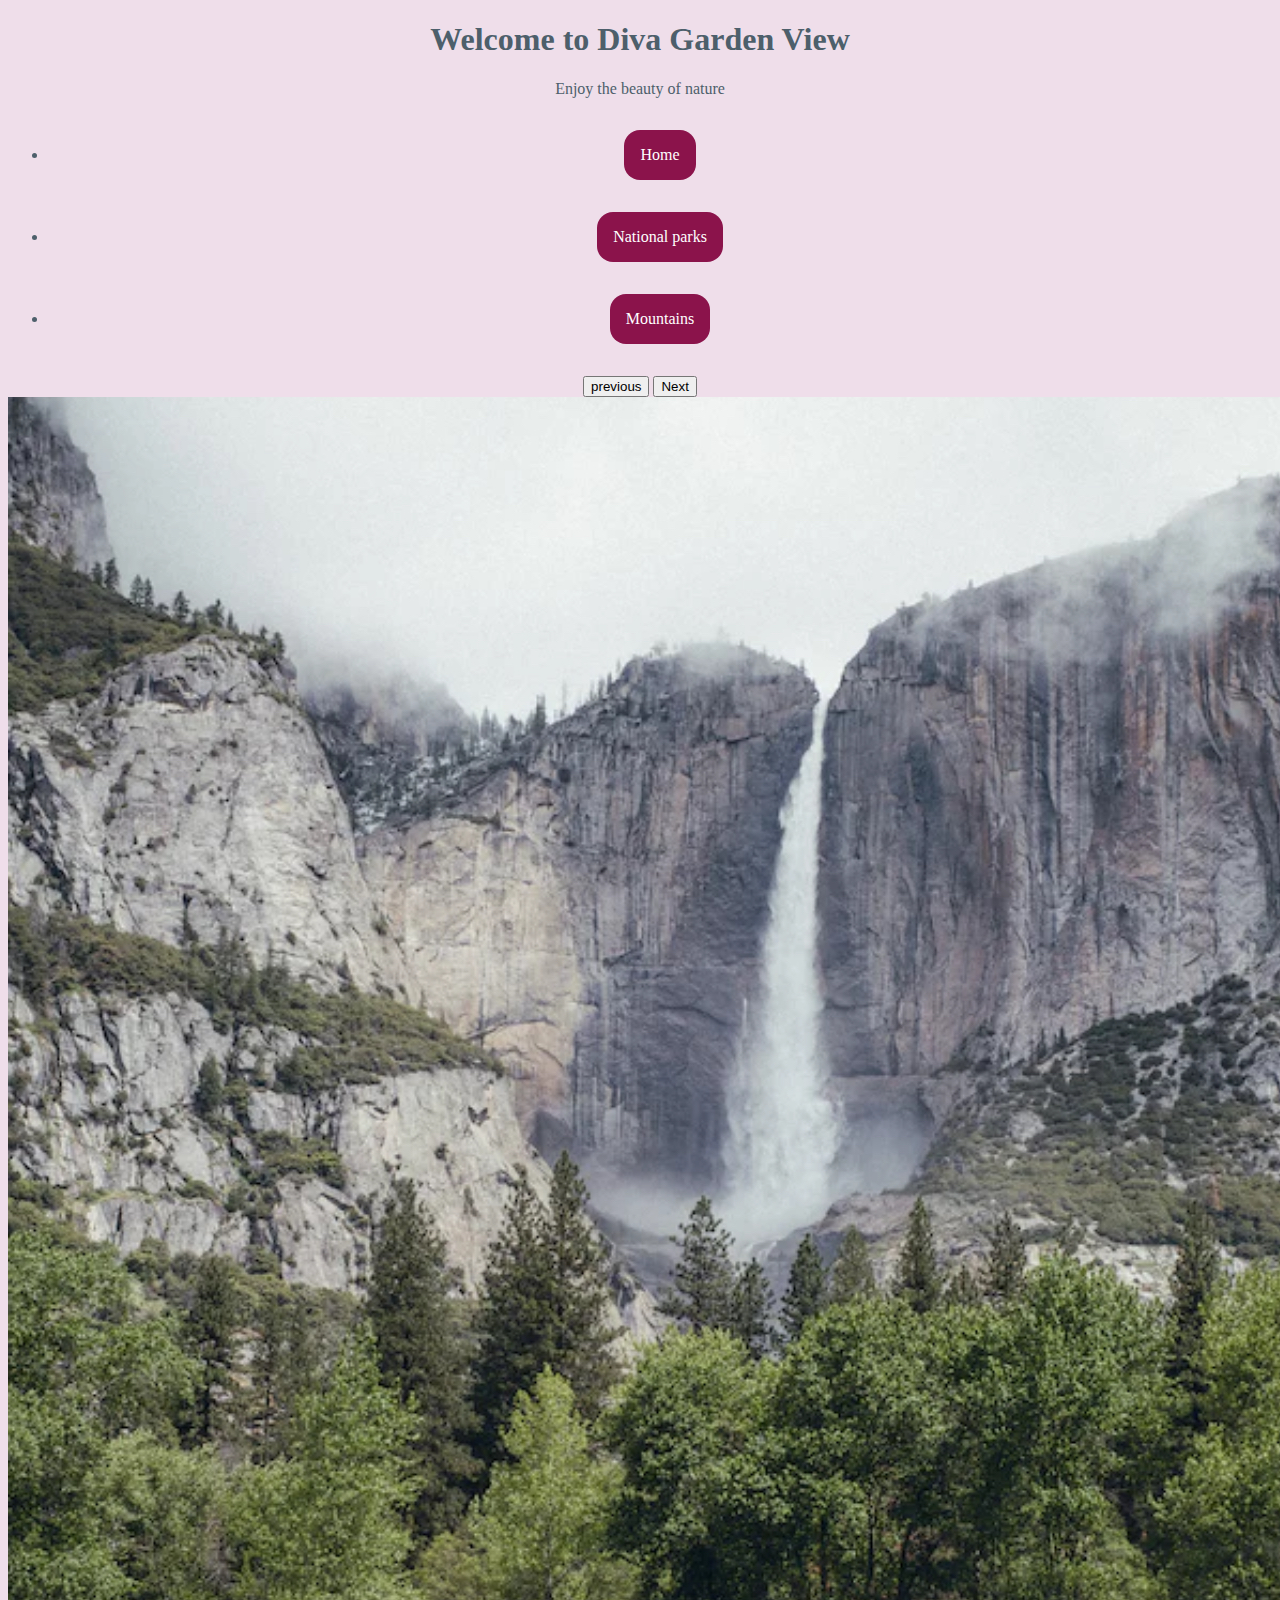
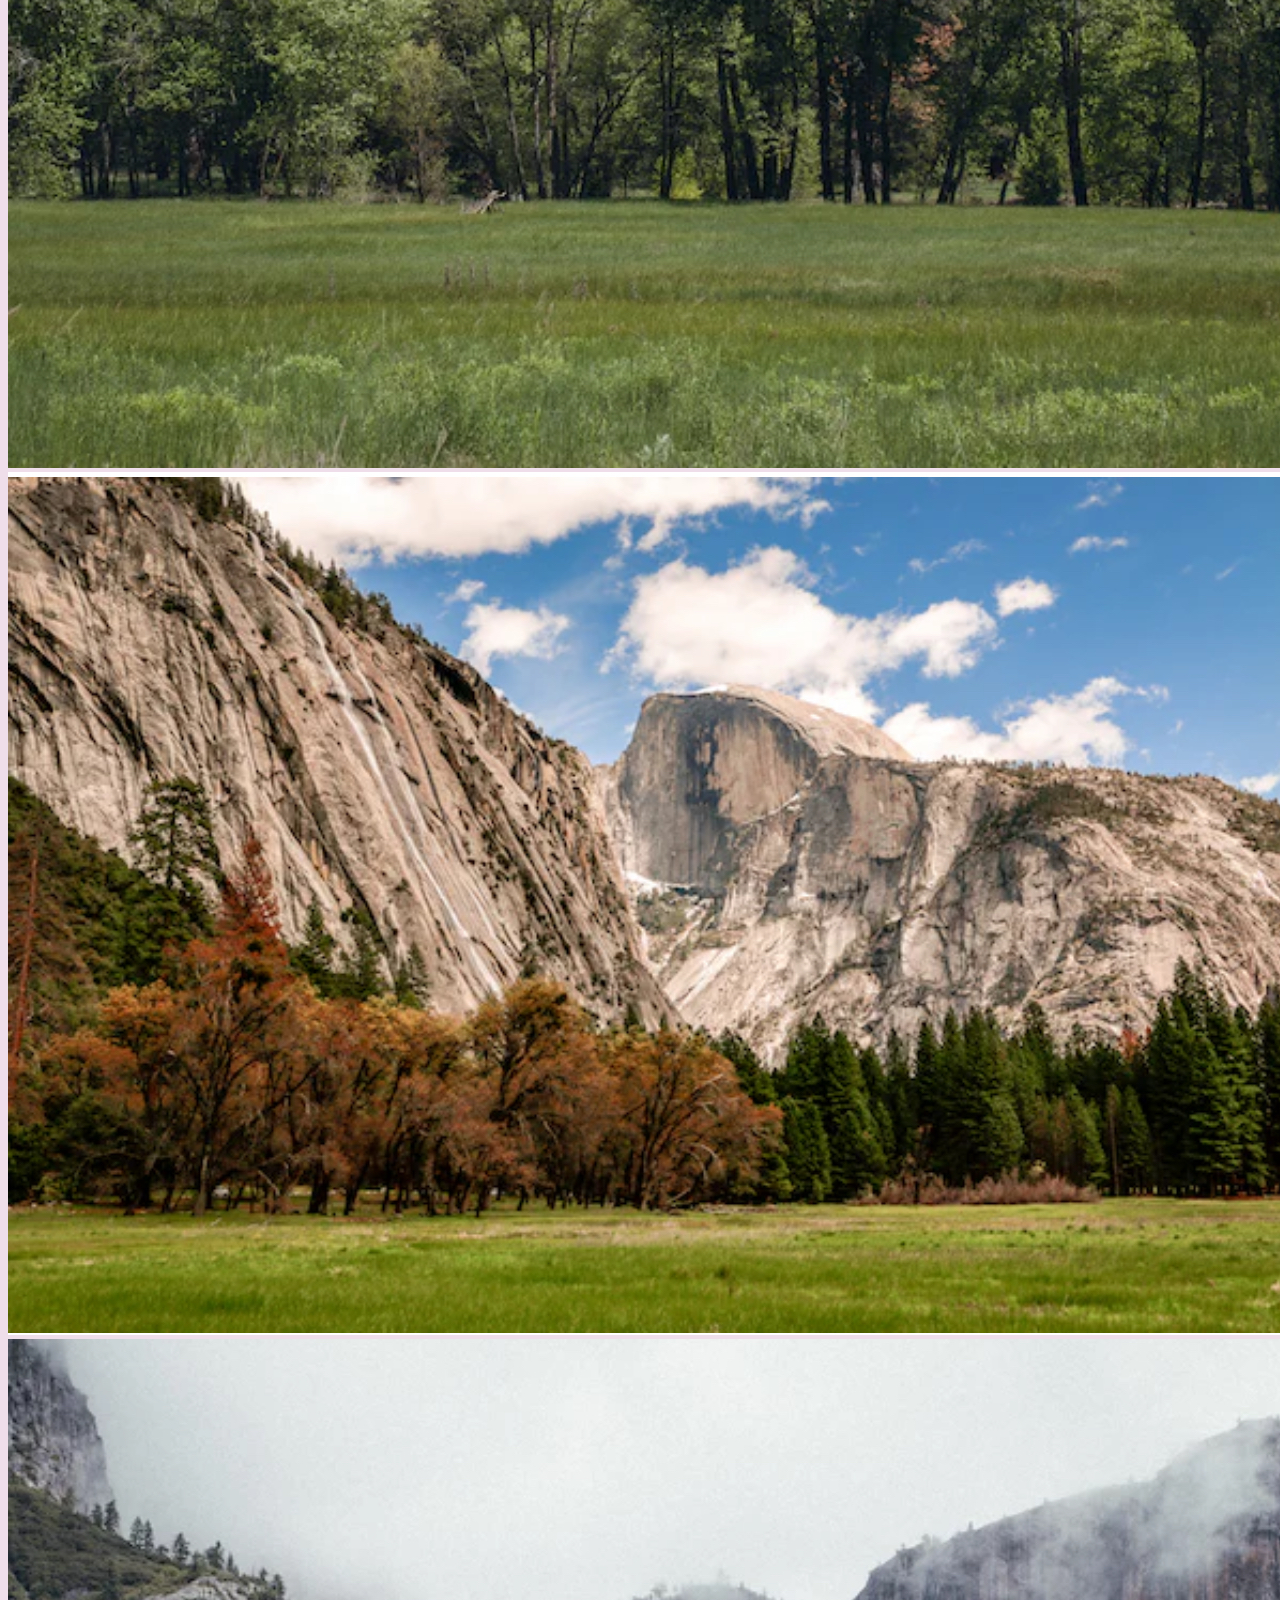
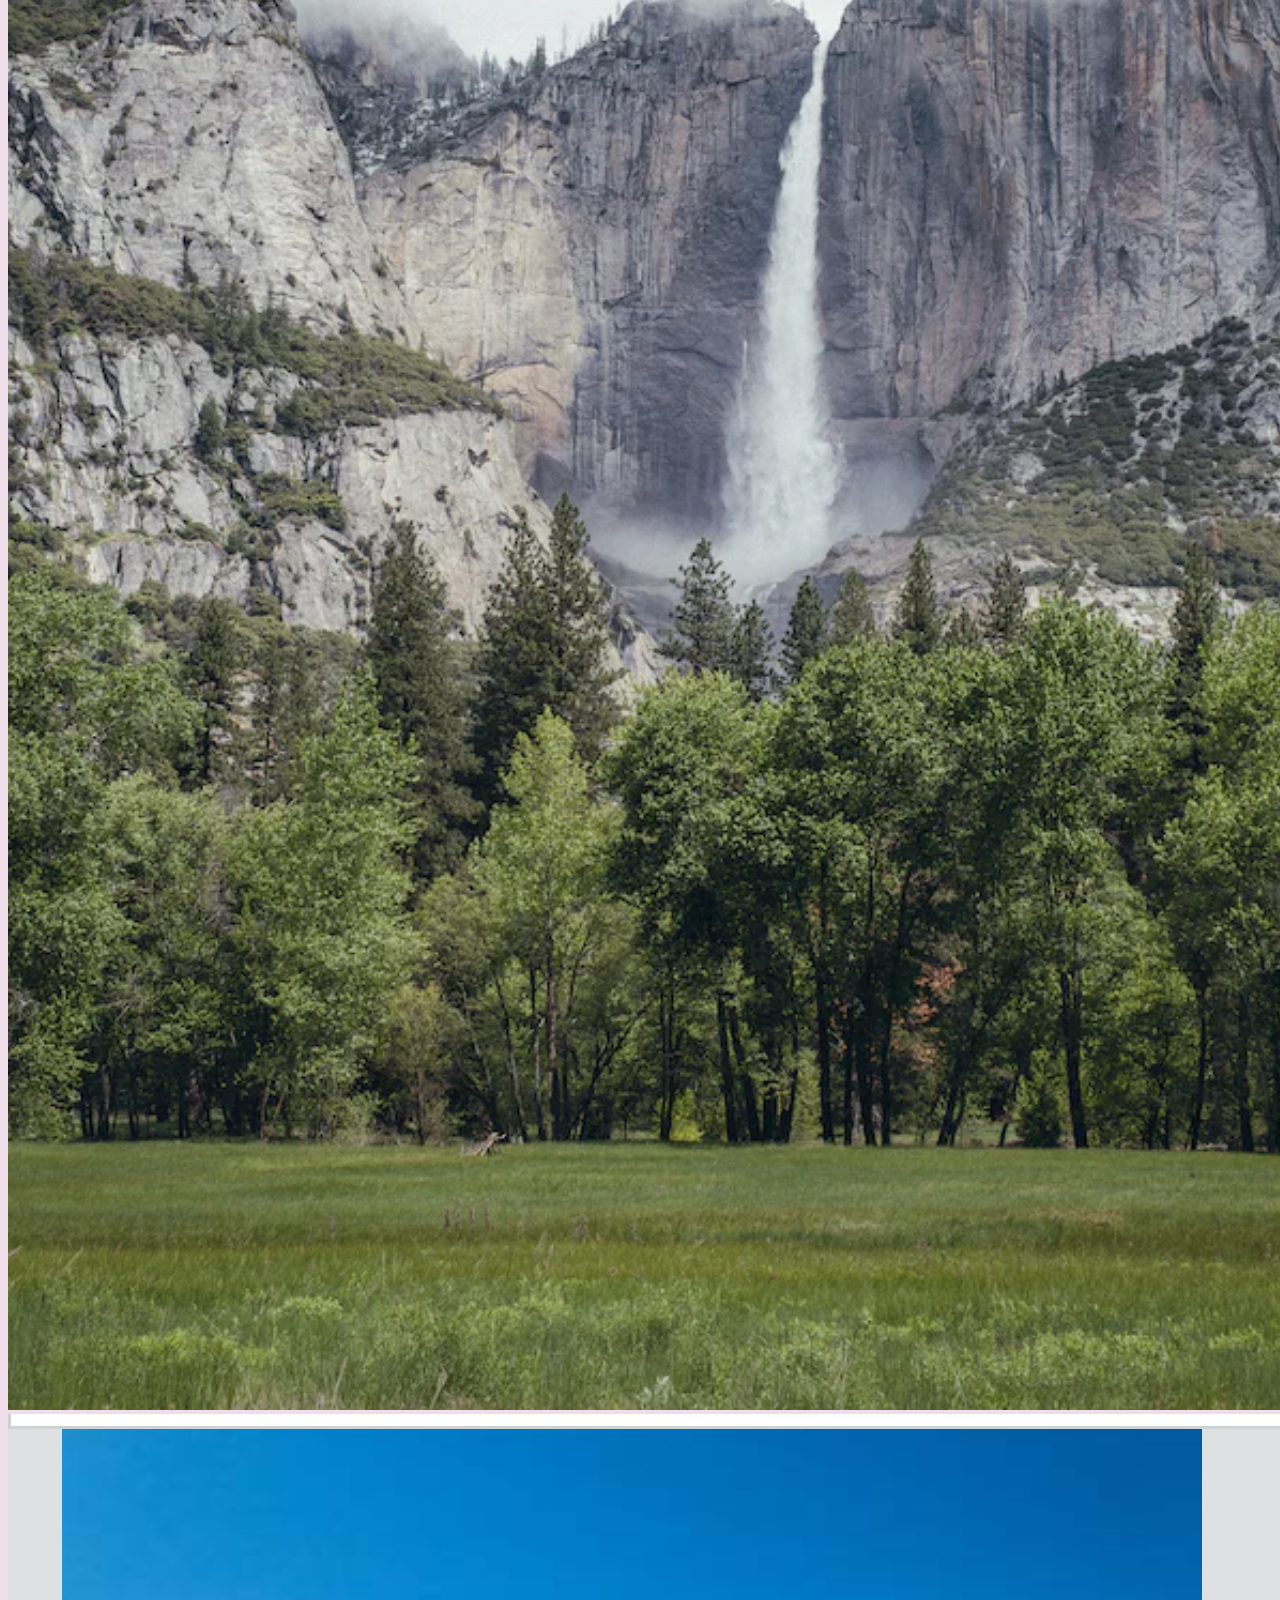
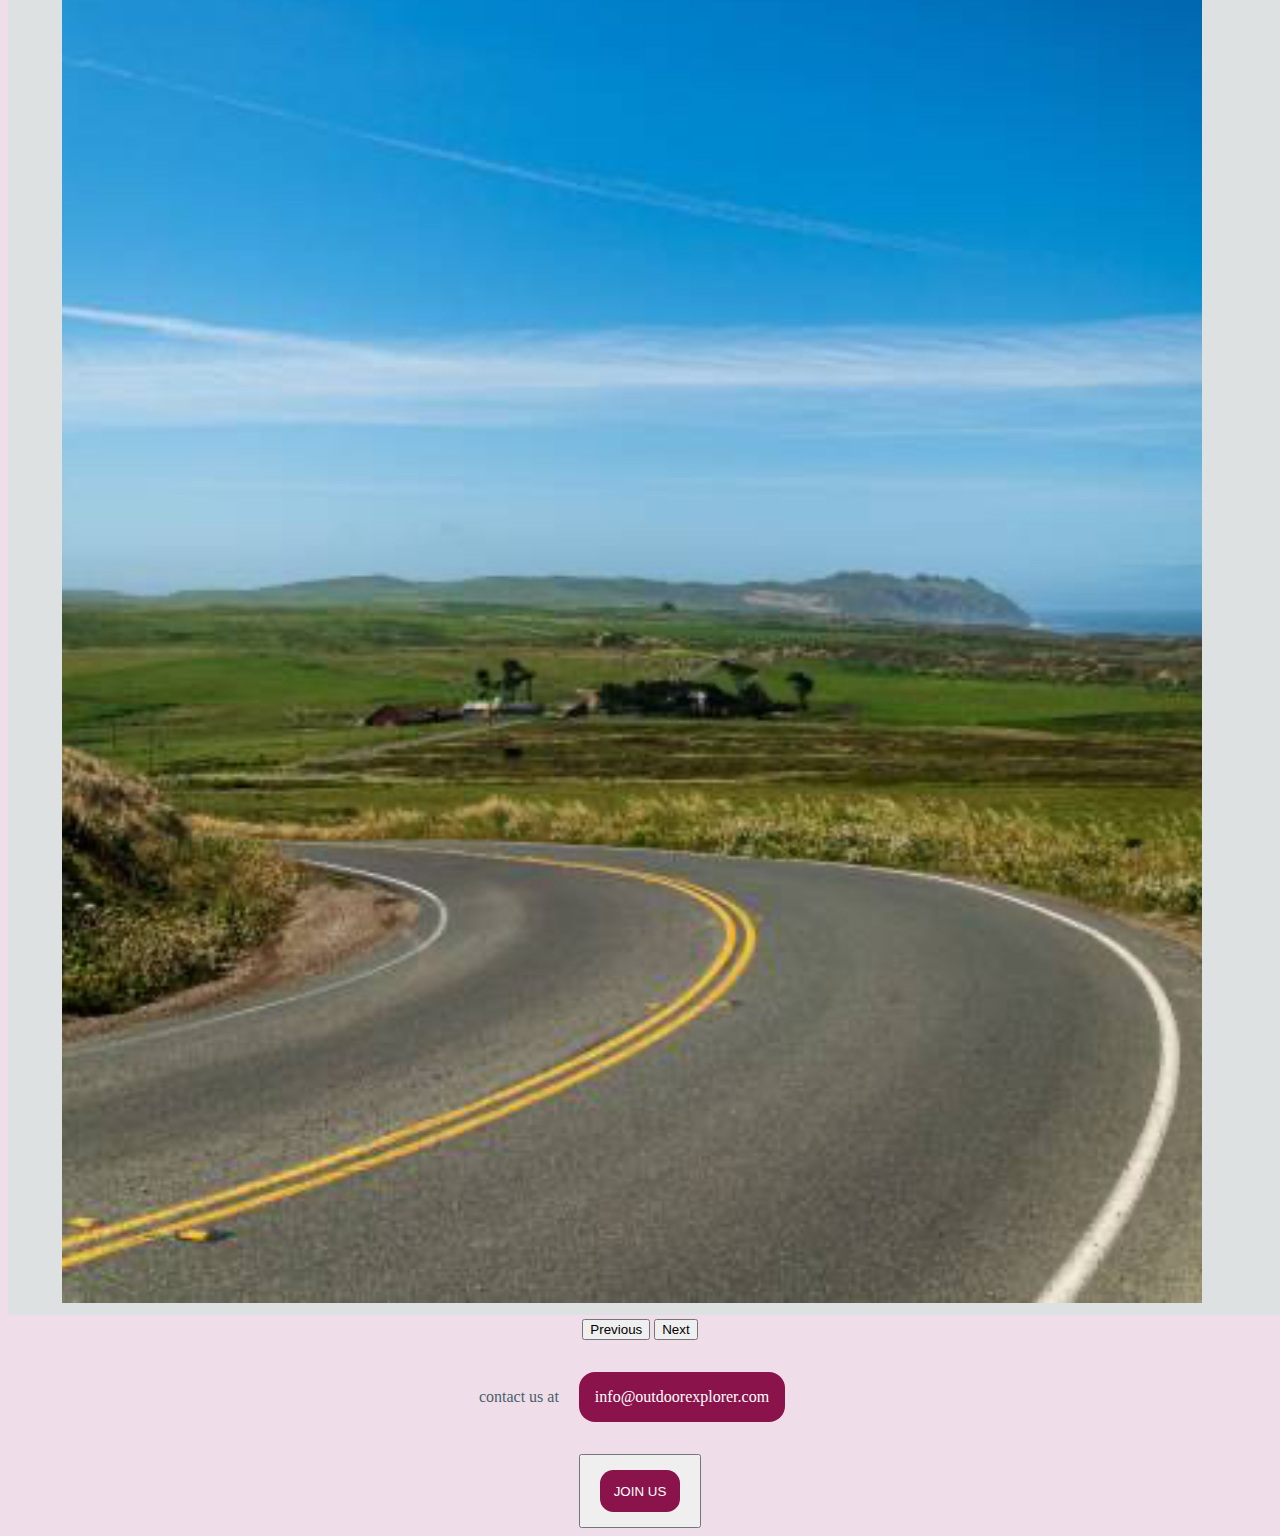
==== commit e3ee2f56: "diva" ====
--- a/Capstone2/index.html
+++ b/Capstone2/index.html
@@ -10,7 +10,8 @@
     </head>
     <body>
         <header>
-            <h1>Welcome to outdoor park</h1>
+            <h1>Welcome to Diva Garden View</h1>
+            <p>Enjoy the beauty of nature</p>
             
             </header>
             <nav>
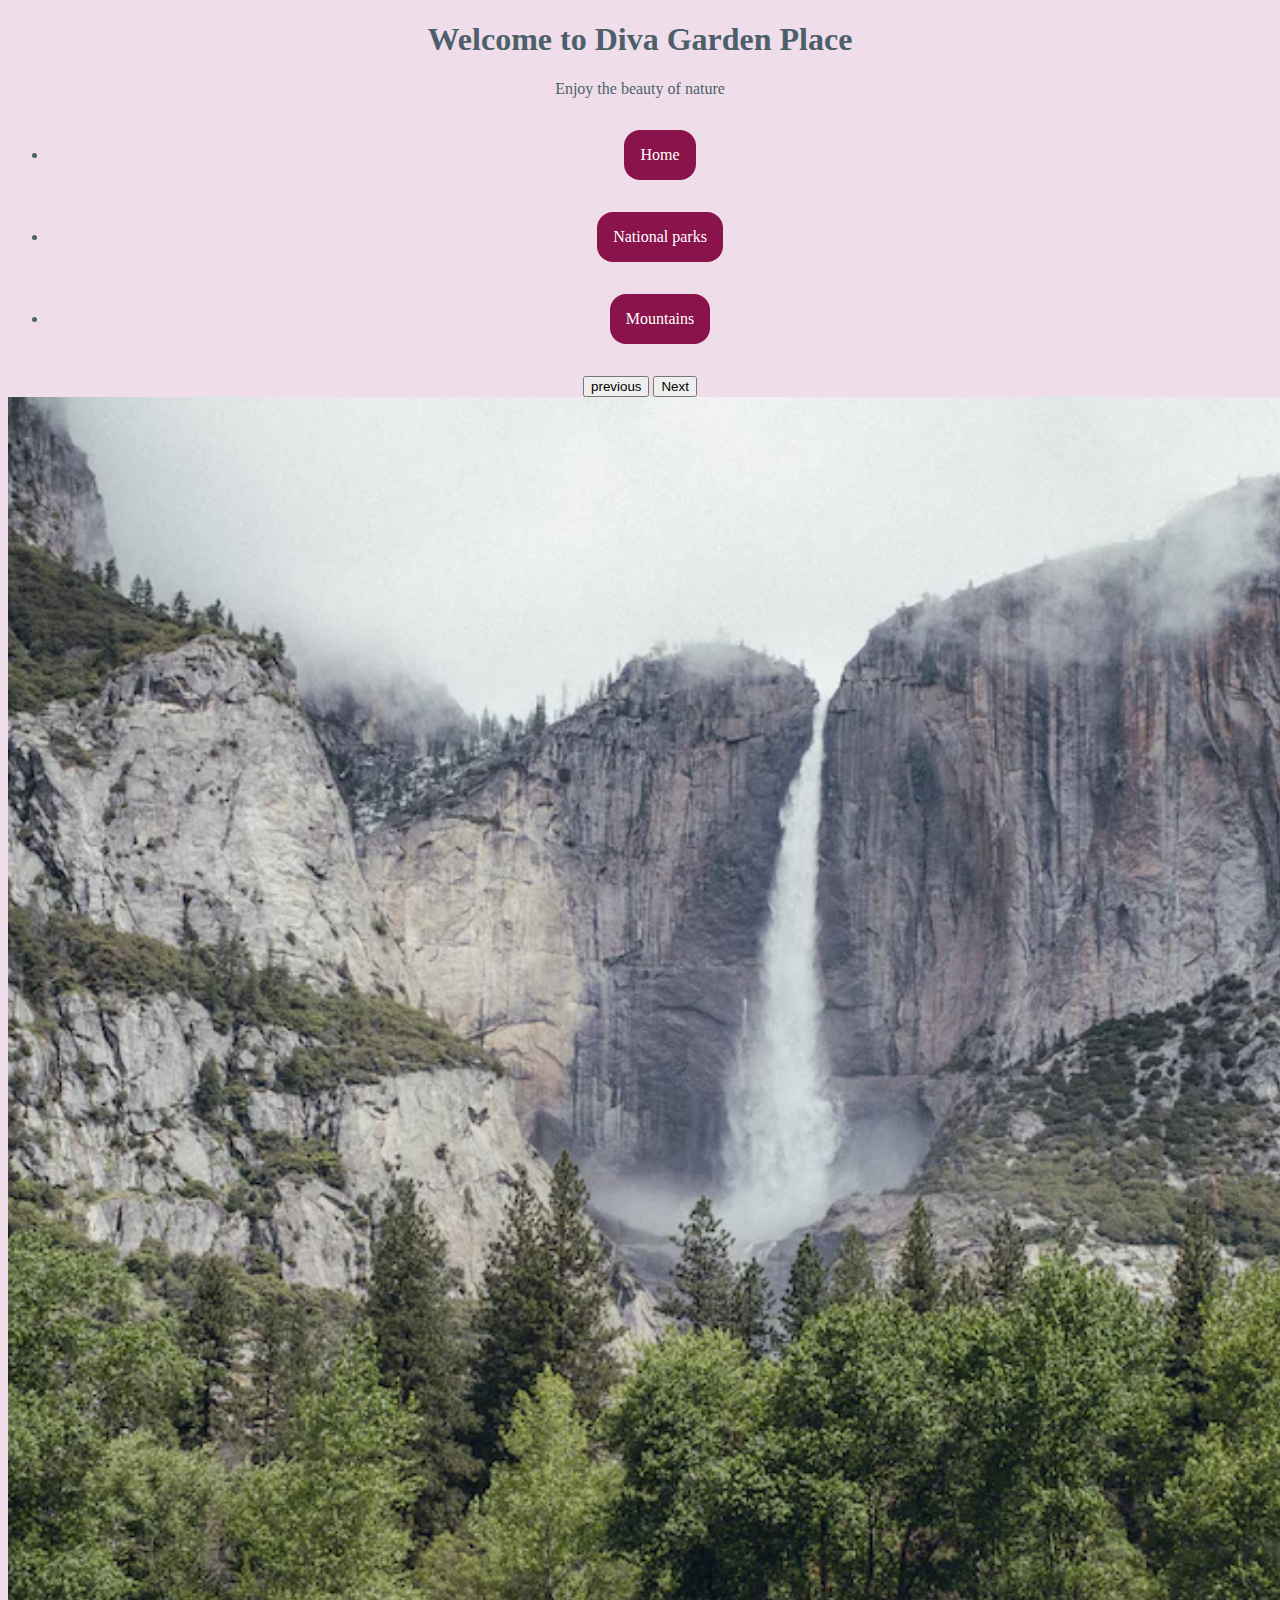
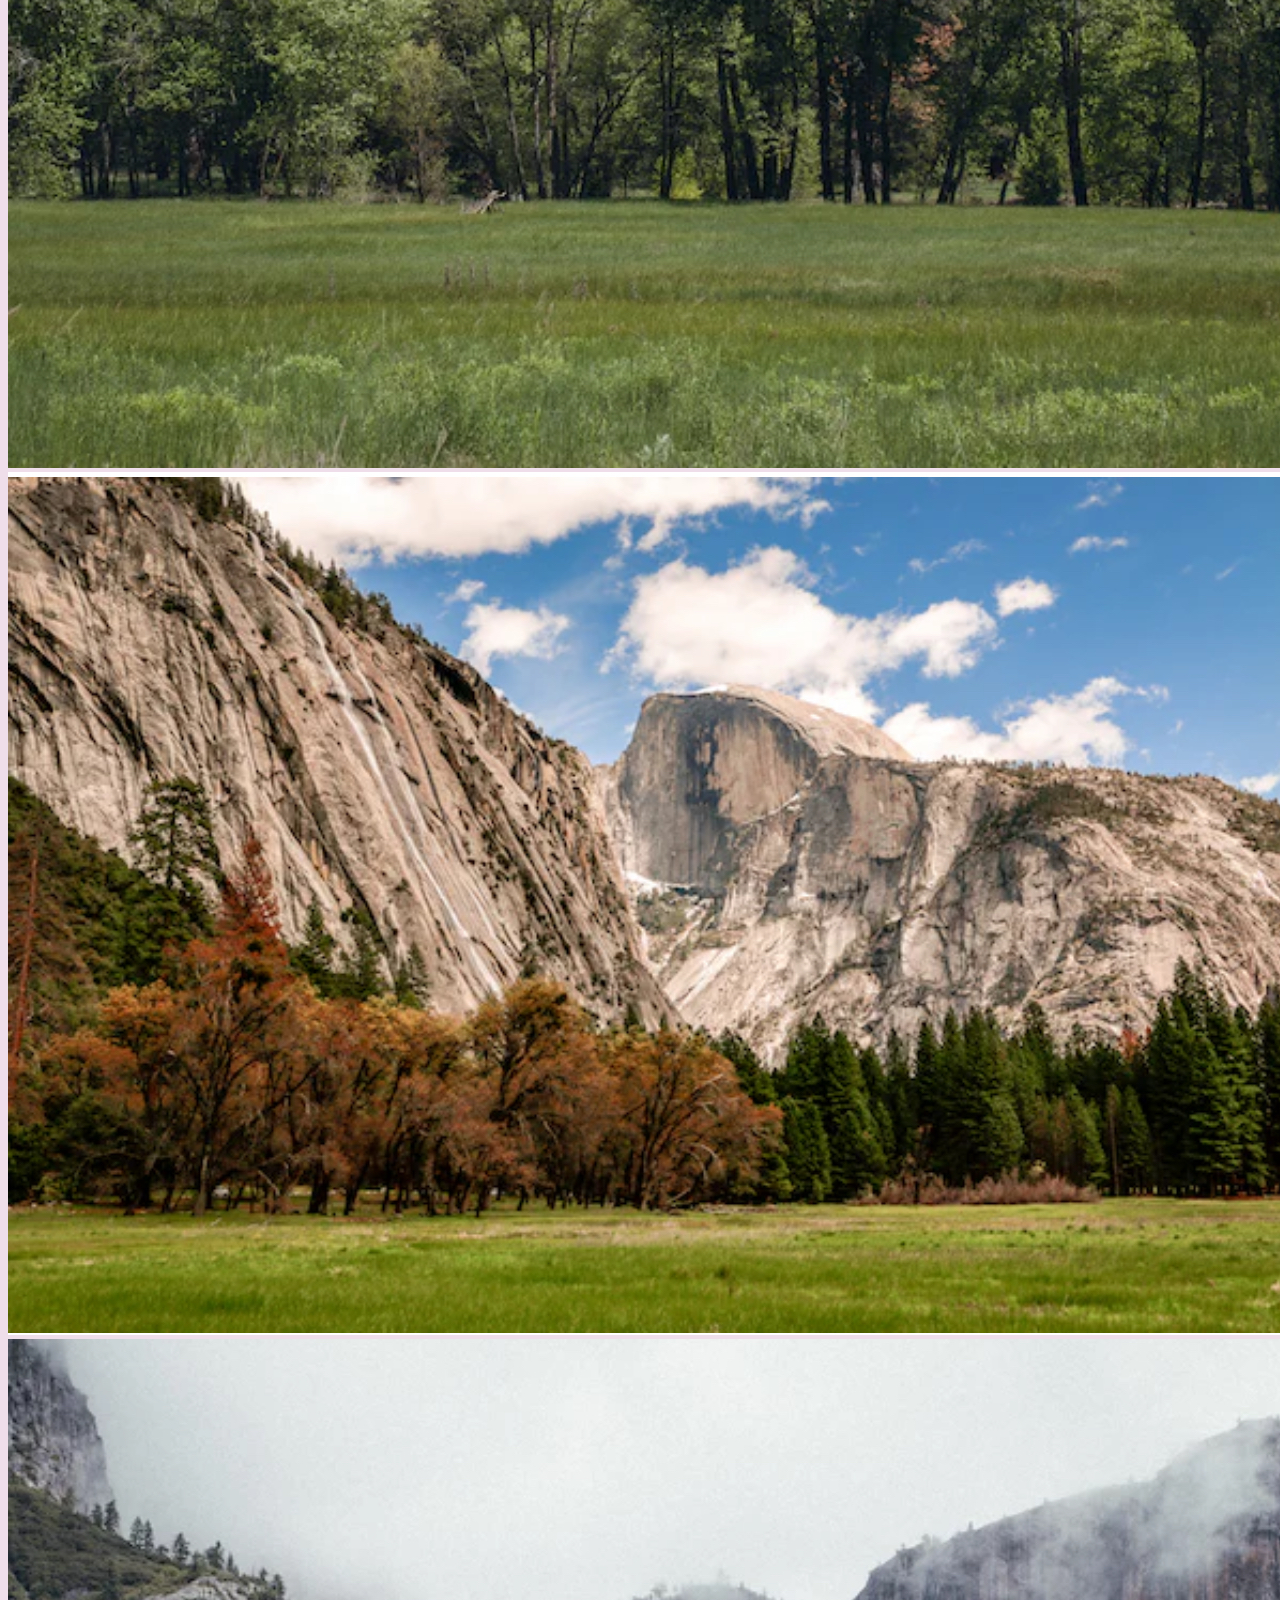
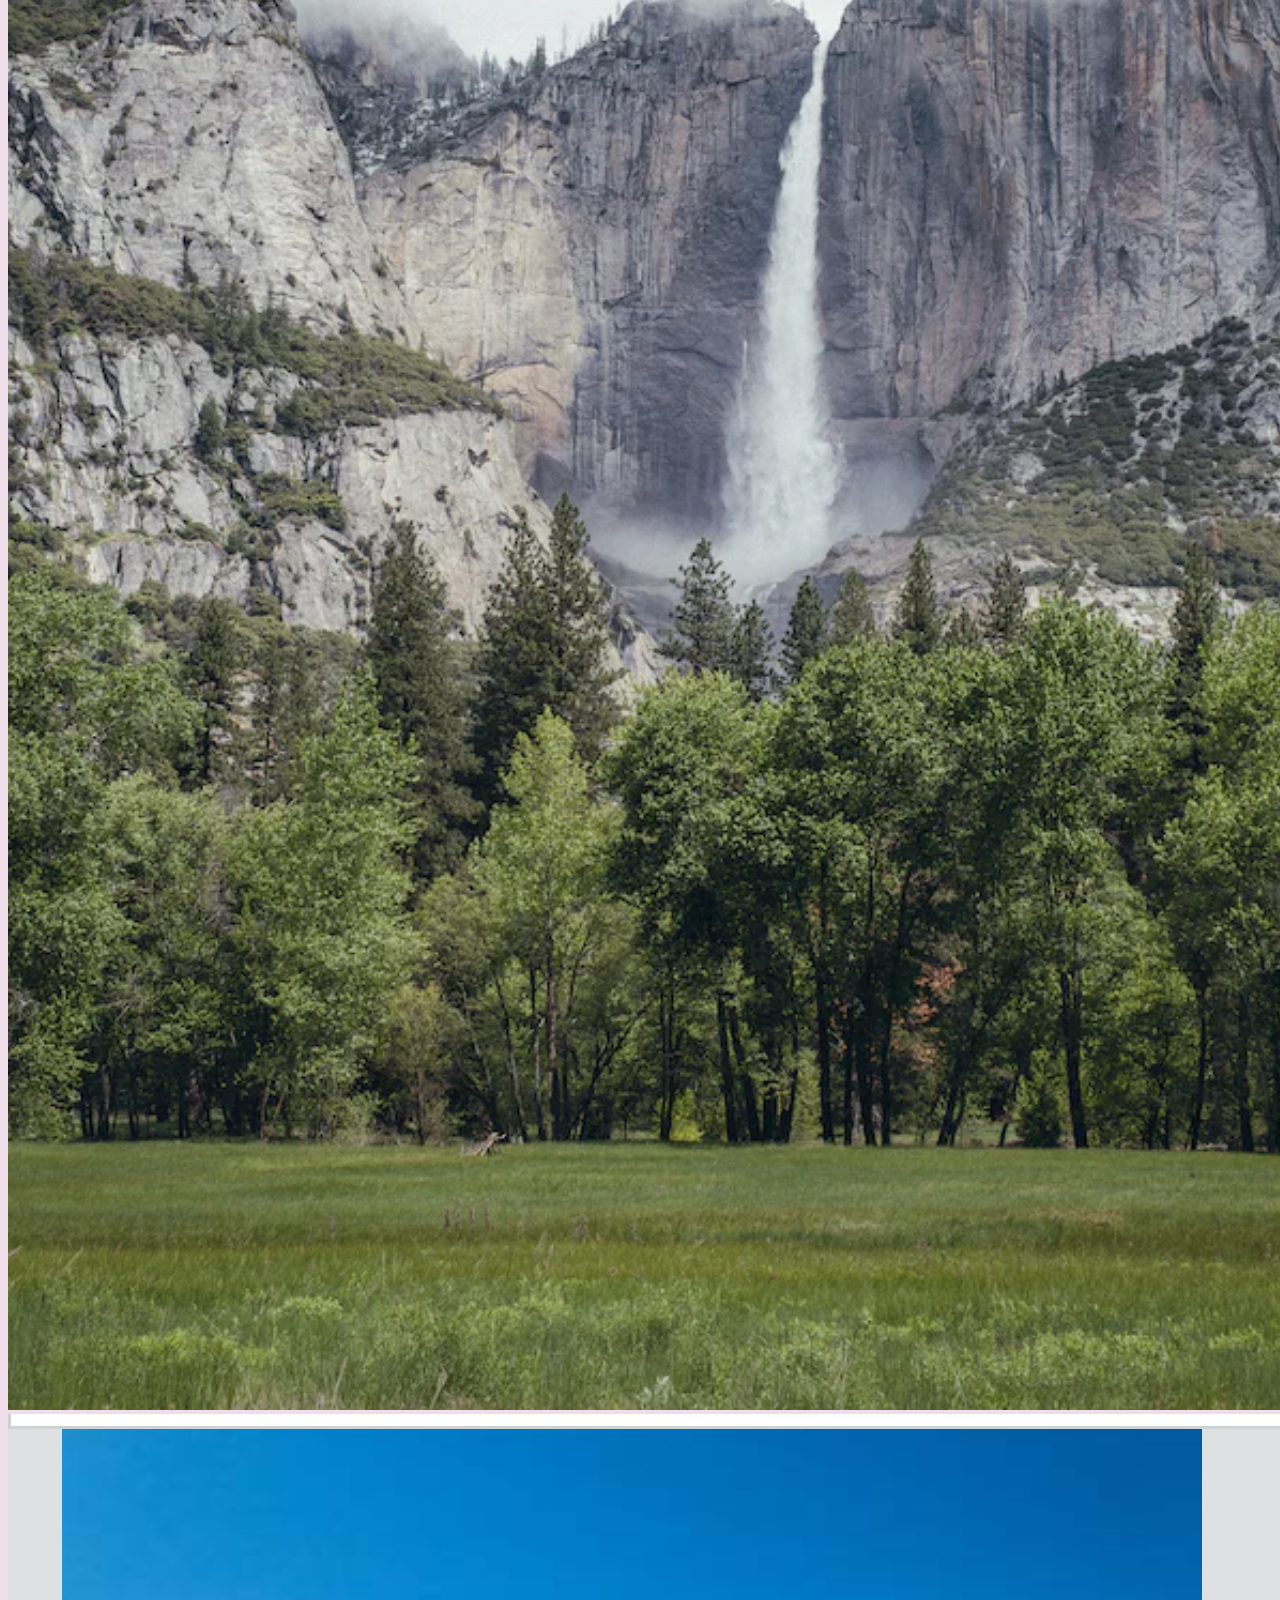
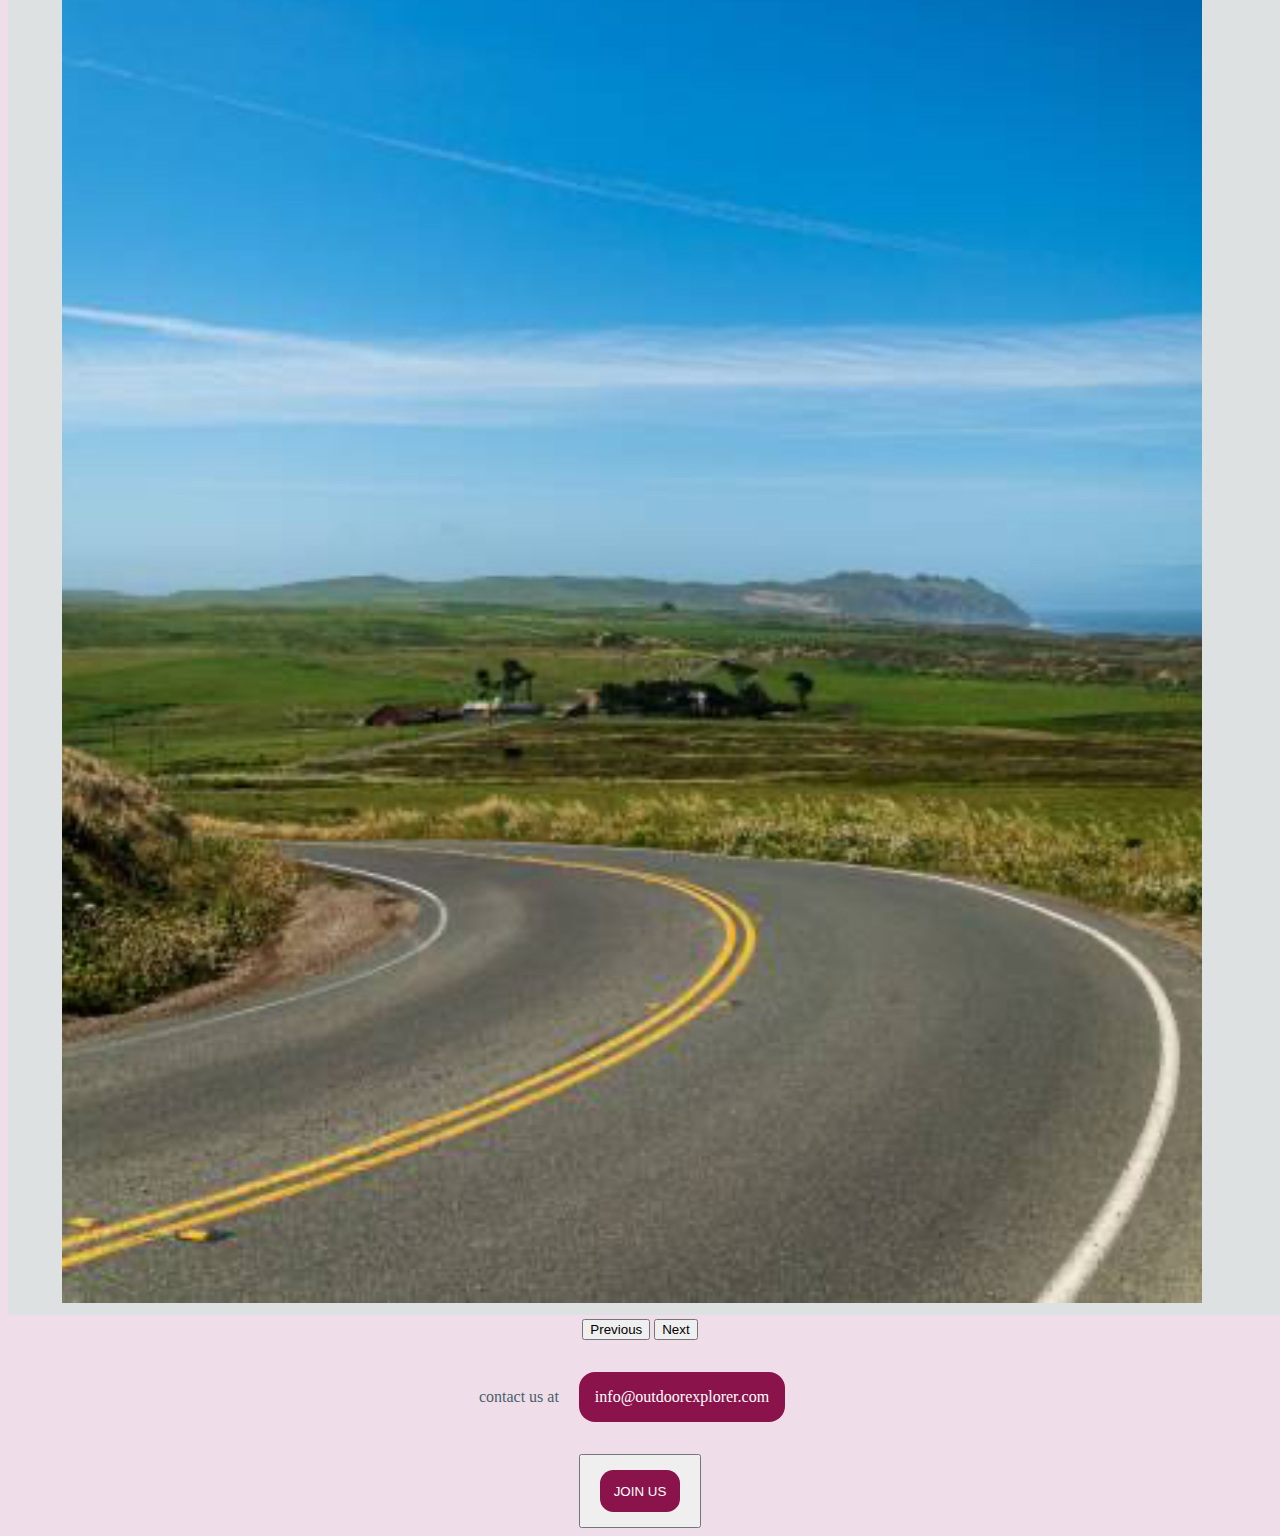
==== commit d32b09b3: "week9" ====
--- a/Capstone2/index.html
+++ b/Capstone2/index.html
@@ -10,7 +10,7 @@
     </head>
     <body>
         <header>
-            <h1>Welcome to Diva Garden View</h1>
+            <h1>Welcome to Diva Garden Place</h1>
             <p>Enjoy the beauty of nature</p>
             
             </header>
